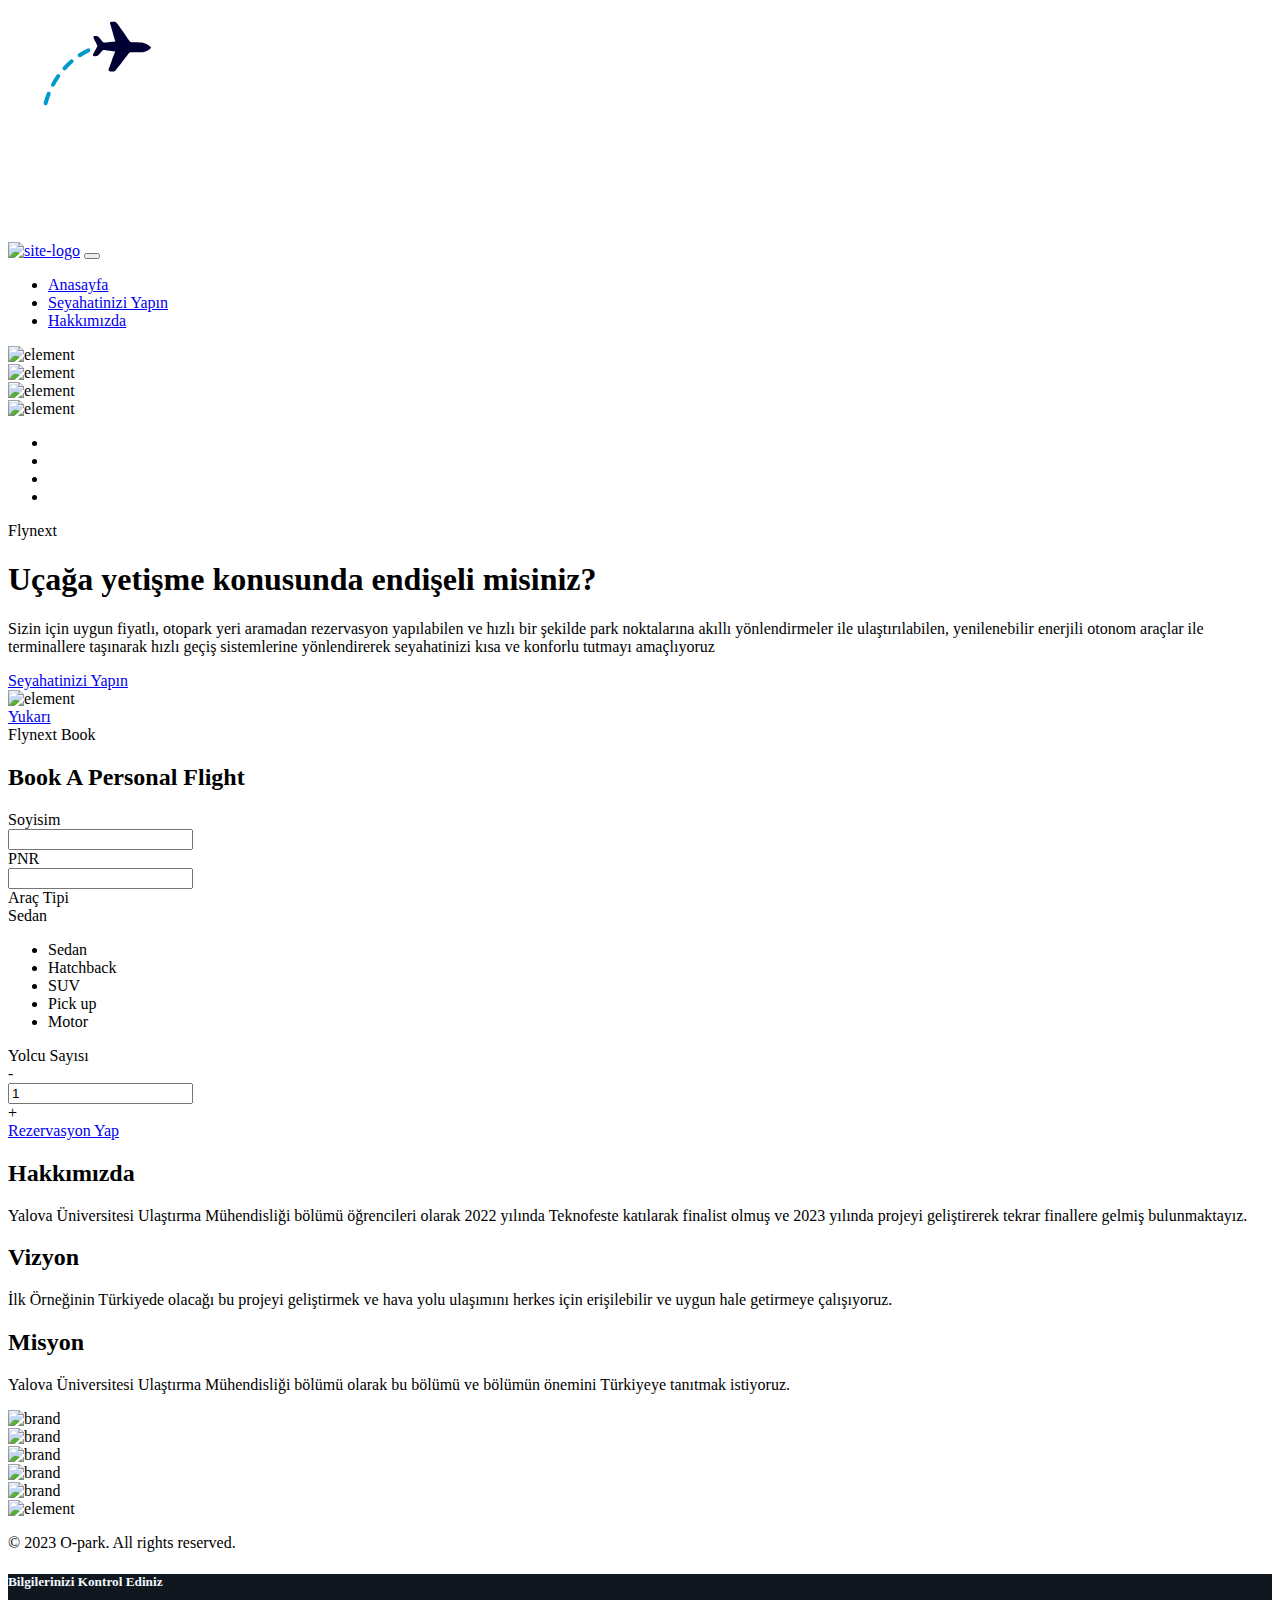
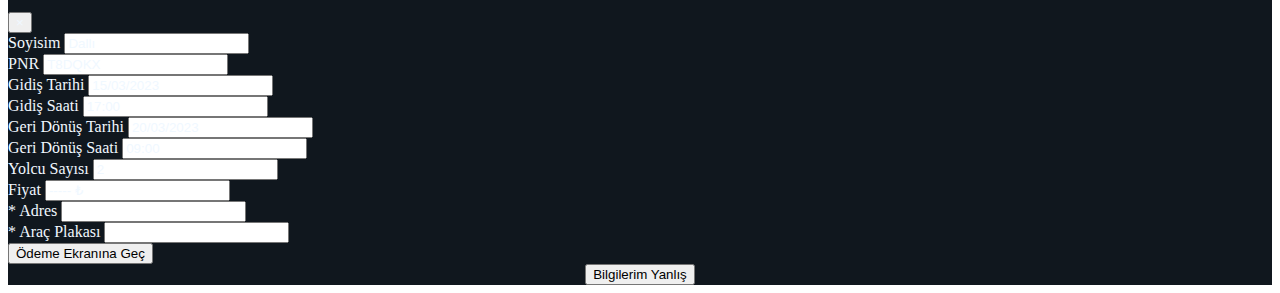
==== index.html @ 73bca329 "Add files via upload" ====
<!DOCTYPE html>
<html lang="tr">

<head>
    <meta charset="UTF-8">
    <meta name="viewport" content="width=device-width, initial-scale=1.0">
    <meta http-equiv="X-UA-Compatible" content="ie=edge">
    <title>O-park</title>
    <link rel="preconnect" href="https://fonts.googleapis.com/">
    <link rel="preconnect" href="https://fonts.gstatic.com/" crossorigin>
    <link
        href="https://fonts.googleapis.com/css2?family=Mulish:ital,wght@0,200;0,300;0,400;0,500;0,600;0,700;0,800;0,900;1,200;1,300;1,400;1,500;1,600;1,700;1,800;1,900&amp;family=Playfair+Display:ital,wght@0,400;0,500;0,600;0,700;0,800;0,900;1,400;1,500;1,600;1,700;1,800;1,900&amp;display=swap"
        rel="stylesheet">
    <!-- fontawesome css link -->
    <link rel="stylesheet" href="assets/css/fontawesome-all.min.css">
    <!-- bootstrap css link -->
    <link rel="stylesheet" href="assets/css/bootstrap.min.css">
    <!-- favicon -->
    <link rel="shortcut icon" href="assets/images/fav.png" type="image/x-icon">
    <!-- swipper css link -->
    <link rel="stylesheet" href="assets/css/swiper.min.css">
    <!-- lightcase css links -->
    <link rel="stylesheet" href="assets/css/lightcase.css">
    <!-- odometer css link -->
    <link rel="stylesheet" href="assets/css/odometer.css">
    <!-- line-awesome-icon css -->
    <link rel="stylesheet" href="assets/css/icomoon.css">
    <!-- line-awesome-icon css -->
    <link rel="stylesheet" href="assets/css/line-awesome.min.css">
    <!-- animate.css -->
    <link rel="stylesheet" href="assets/css/animate.css">
    <!-- aos.css -->
    <link rel="stylesheet" href="assets/css/aos.css">
    <!-- nice select css -->
    <link rel="stylesheet" href="assets/css/nice-select.css">
    <!-- main style css link -->
    <link rel="stylesheet" href="assets/css/style.css">
</head>

<body>


    <div class="page-wrapper">

        <!--~~~~~~~~~~~~~~~~~~~~~~~~~~~~~~~~~~~~~~~
        Start Preloader
    ~~~~~~~~~~~~~~~~~~~~~~~~~~~~~~~~~~~~~~~~-->
        <div class="preloader">
            <svg class="svg-loader" xmlns="http://www.w3.org/2000/svg" width="230" height="230">
                <path class="loader__path"
                    d="M86.429 40c63.616-20.04 101.511 25.08 107.265 61.93 6.487 41.54-18.593 76.99-50.6 87.643-59.46 19.791-101.262-23.577-107.142-62.616C29.398 83.441 59.945 48.343 86.43 40z"
                    fill="none" stroke="#0099cc" stroke-width="4" stroke-linecap="round" stroke-linejoin="round"
                    stroke-dasharray="10 10 10 10 10 10 10 432" stroke-dashoffset="77" />
                <path class="loader__plane"
                    d="M141.493 37.93c-1.087-.927-2.942-2.002-4.32-2.501-2.259-.824-3.252-.955-9.293-1.172-4.017-.146-5.197-.23-5.47-.37-.766-.407-1.526-1.448-7.114-9.773-4.8-7.145-5.344-7.914-6.327-8.976-1.214-1.306-1.396-1.378-3.79-1.473-1.036-.04-2-.043-2.153-.002-.353.1-.87.586-1 .952-.139.399-.076.71.431 2.22.241.72 1.029 3.386 1.742 5.918 1.644 5.844 2.378 8.343 2.863 9.705.206.601.33 1.1.275 1.125-.24.097-10.56 1.066-11.014 1.032a3.532 3.532 0 0 1-1.002-.276l-.487-.246-2.044-2.613c-2.234-2.87-2.228-2.864-3.35-3.309-.717-.287-2.82-.386-3.276-.163-.457.237-.727.644-.737 1.152-.018.39.167.805 1.916 4.373 1.06 2.166 1.964 4.083 1.998 4.27.04.179.004.521-.076.75-.093.228-1.109 2.064-2.269 4.088-1.921 3.34-2.11 3.711-2.123 4.107-.008.25.061.557.168.725.328.512.72.644 1.966.676 1.32.029 2.352-.236 3.05-.762.222-.171 1.275-1.313 2.412-2.611 1.918-2.185 2.048-2.32 2.45-2.505.241-.111.601-.232.82-.271.267-.058 2.213.201 5.912.8 3.036.48 5.525.894 5.518.914 0 .026-.121.306-.27.638-.54 1.198-1.515 3.842-3.35 9.021-1.029 2.913-2.107 5.897-2.4 6.62-.703 1.748-.725 1.833-.594 2.286.137.46.45.833.872 1.012.41.177 3.823.24 4.37.085.852-.25 1.44-.688 2.312-1.724 1.166-1.39 3.169-3.948 6.771-8.661 5.8-7.583 6.561-8.49 7.387-8.702.233-.065 2.828-.056 5.784.011 5.827.138 6.64.09 8.62-.5 2.24-.67 4.035-1.65 5.517-3.016 1.136-1.054 1.135-1.014.207-1.962-.357-.38-.767-.777-.902-.893z"
                    fill="#000033" />
            </svg>
        </div>
        <!--~~~~~~~~~~~~~~~~~~~~~~~~~~~~~~~~~~~~~~~
        End Preloader
    ~~~~~~~~~~~~~~~~~~~~~~~~~~~~~~~~~~~~~~~~-->


        <!--~~~~~~~~~~~~~~~~~~~~~~~~~~~~~~~~~~~~~~~
        Start Header
    ~~~~~~~~~~~~~~~~~~~~~~~~~~~~~~~~~~~~~~~~-->
        <header class="header-section header-section-one">
            <div class="header">
                <div class="header-bottom-area">
                    <div class="container-fluid">
                        <div class="header-menu-content">
                            <nav class="navbar navbar-expand-lg p-0">
                                <a class="site-logo site-title" href="index.html"><img src="assets/images/logo.png"
                                        alt="site-logo"></a>
                                <button class="navbar-toggler ml-auto" type="button" data-toggle="collapse"
                                    data-target="#navbarSupportedContent" aria-controls="navbarSupportedContent"
                                    aria-expanded="false" aria-label="Toggle navigation">
                                    <span class="fas fa-bars"></span>
                                </button>
                                <div class="collapse navbar-collapse" id="navbarSupportedContent">
                                    <ul class="navbar-nav main-menu ml-auto">
                                        <li><a href="index.html">Anasayfa</a></li>
                                        <li><a href="#book-form">Seyahatinizi Yapın</a></li>
                                        <li><a href="#hakkimizda">Hakkımızda</a></li>
                                    </ul>
                                </div>
                            </nav>
                        </div>
                    </div>
                </div>
            </div>
        </header>
        <!--~~~~~~~~~~~~~~~~~~~~~~~~~~~~~~~~~~~~~~~
        End Header
    ~~~~~~~~~~~~~~~~~~~~~~~~~~~~~~~~~~~~~~~~-->


        <!--~~~~~~~~~~~~~~~~~~~~~~~~~~~~~~~~~~~~~~~
        Start Banner
    ~~~~~~~~~~~~~~~~~~~~~~~~~~~~~~~~~~~~~~~~-->
        <section class="banner-section">
            <div class="banner-element" data-aos="fade-left" data-aos-duration="1200">
                <img src="assets/images/element/element-1.png" alt="element">
            </div>
            <div class="banner-element-two">
                <img src="assets/images/element/element-3.png" alt="element">
            </div>
            <div class="banner-element-three">
                <img src="assets/images/element/element-4.png" alt="element">
            </div>
            <div class="banner-element-four">
                <img src="assets/images/element/element-5.png" alt="element">
            </div>
            <div class="banner-social-area">
                <ul class="banner-social">
                    <li><a href="#0"><i class="fab fa-facebook-f"></i></a></li>
                    <li><a href="#0" class="active"><i class="fab fa-twitter"></i></a></li>
                    <li><a href="#0"><i class="fab fa-youtube"></i></a></li>
                    <li><a href="#0"><i class="fab fa-instagram"></i></a></li>
                </ul>
            </div>
            <div class="container-fluid">
                <div class="row justify-content-center align-items-center mb-30-none">
                    <div class="col-xxl-5 col-xl-6 col-lg-12 mb-30">
                        <div class="banner-content" data-aos="fade-right" data-aos-duration="1800">
                            <span class="sub-title"><span>Fly</span>next</span>
                            <h1 class="title">Uçağa yetişme konusunda endişeli misiniz?</h1>
                            <p>Sizin için uygun fiyatlı, otopark yeri aramadan rezervasyon yapılabilen ve hızlı bir
                                şekilde park noktalarına akıllı yönlendirmeler ile ulaştırılabilen, yenilenebilir
                                enerjili otonom araçlar ile terminallere taşınarak hızlı geçiş sistemlerine
                                yönlendirerek seyahatinizi kısa ve konforlu tutmayı amaçlıyoruz</p>
                            <div class="banner-btn">
                                <a href="#book-form" class="btn--base"><i class="fas fa-chevron-right mr-2"></i>
                                    Seyahatinizi Yapın</a>
                            </div>
                        </div>
                    </div>
                    <div class="col-xxl-7 col-xl-6 col-lg-6 mb-30">
                        <div class="banner-thumb">
                            <img src="assets/images/element/element-2.png" alt="element">
                        </div>
                    </div>
                </div>
            </div>
        </section>
        <!--~~~~~~~~~~~~~~~~~~~~~~~~~~~~~~~~~~~~~~~
        End Banner
    ~~~~~~~~~~~~~~~~~~~~~~~~~~~~~~~~~~~~~~~~-->


        <!--~~~~~~~~~~~~~~~~~~~~~~~~~~~~~~~~~~~~~~~
        Start Scroll-To-Top
    ~~~~~~~~~~~~~~~~~~~~~~~~~~~~~~~~~~~~~~~~-->
        <a href="#" class="scrollToTop">
            <i class="las la-dot-circle"></i>
            <span>Yukarı</span>
        </a>
        <!--~~~~~~~~~~~~~~~~~~~~~~~~~~~~~~~~~~~~~~~
        End Scroll-To-Top
    ~~~~~~~~~~~~~~~~~~~~~~~~~~~~~~~~~~~~~~~~-->


        <!--~~~~~~~~~~~~~~~~~~~~~~~~~~~~~~~~~~~~~~~
        Start Book-form
    ~~~~~~~~~~~~~~~~~~~~~~~~~~~~~~~~~~~~~~~~-->
        <section class="book-form-section ptb-120" id="book-form">
            <div class="container">
                <div class="book-form-area bg-overlay-black bg_img" data-background="assets/images/bg/bg-3.png">
                    <div class="row justify-content-center">
                        <div class="col-xl-12 text-center">
                            <div class="section-header white">
                                <span class="sub-title text-white"><span>Flynext</span> Book</span>
                                <h2 class="section-title">Book A Personal Flight</h2>
                            </div>
                            <form class="book-form">
                                <div class="row justify-content-center mb-20-none">
                                    <div class="row justify-content-center mb-20-none">
                                        <div class="col-xl-3 col-lg-3 col-md-6 col-sm-6 form-group">
                                            <div class="book-select">
                                                <label>Soyisim</label>
                                                <div class="book-form-icon">
                                                    <i class="fa fa-user"></i>
                                                </div>
                                                <input class="form--control" type="text" style="color: aliceblue;">
                                            </div>
                                        </div>
                                        <div class="col-xl-3 col-lg-3 col-md-6 col-sm-6 form-group">
                                            <div class="book-select">
                                                <label>PNR</label>
                                                <div class="book-form-icon">
                                                    <i class="icon-from-airplane"></i>
                                                </div>
                                                <input class="form--control" type="text" style="color: aliceblue;">
                                            </div>
                                        </div>
                                        <div class="col-xl-3 col-lg-3 col-md-6 col-sm-6 form-group">
                                            <div class="book-select">
                                                <label>Araç Tipi</label>
                                                <div class="book-form-icon">
                                                    <i class="fa fa-car"></i>
                                                </div>
                                                <select class="book-select form--control" style="display: none;">
                                                    <option value="Sedan" selected="">Sedan</option>
                                                    <option value="Hatchback">Hatchback</option>
                                                    <option value="SUV">SUV</option>
                                                    <option value="Pick up">Pick up</option>
                                                    <option value="Motor">Motor</option>
                                                </select>
                                                <div class="nice-select book-select form--control" tabindex="0"><span
                                                        class="current">Sedan</span>
                                                    <ul class="list">
                                                        <li data-value="Sedan" class="option selected">Sedan</li>
                                                        <li data-value="Hatchback" class="option">Hatchback</li>
                                                        <li data-value="SUV" class="option">SUV</li>
                                                        <li data-value="Pick up" class="option">Pick up</li>
                                                        <li data-value="Motor" class="option">Motor</li>
                                                    </ul>
                                                </div>
                                            </div>
                                        </div>
                                        <div class="col-xl-3 col-lg-4 col-md-6 col-sm-6 form-group">
                                            <label>Yolcu Sayısı</label>
                                            <div class="book-quantity">
                                                <div class="book-plus-minus">
                                                    <div class="dec qtybutton">-</div>
                                                    <input class="book-plus-minus-box qty" type="text" name="qty"
                                                        value="1" readonly="">
                                                    <div class="inc qtybutton">+</div>
                                                </div>
                                            </div>
                                        </div>
                                    </div>
                                    <div class="col-xl-12 form-group">
                                        <a href="javascript:void(0)" class="btn--base ml-auto mr-auto mt-30"
                                            data-toggle="modal" data-target="#exampleModal" data-whatever="@mdo"><i
                                                class="icon-btn-icon"></i> Rezervasyon Yap</a>
                                    </div>
                                </div>
                            </form>
                        </div>
                    </div>
                </div>
            </div>
        </section>
        <!--~~~~~~~~~~~~~~~~~~~~~~~~~~~~~~~~~~~~~~~
        End Book-form
    ~~~~~~~~~~~~~~~~~~~~~~~~~~~~~~~~~~~~~~~~-->


        <!--~~~~~~~~~~~~~~~~~~~~~~~~~~~~~~~~~~~~~~~
        Start Feature
    ~~~~~~~~~~~~~~~~~~~~~~~~~~~~~~~~~~~~~~~~-->
        <section class="feature-section page-wrapper-two ptb-120" id="hakkimizda">
            <div class="container">
                <div class="row justify-content-center">
                    <div class="col-xl-12 text-center">
                        <div class="section-header">
                            <h2 class="section-title">Hakkımızda</h2>
                        </div>
                    </div>
                </div>
                <div class="feature-area">
                    <div class="row justify-content-center m-0">
                        <div class="col-12 p-0">
                            <p>Yalova Üniversitesi Ulaştırma Mühendisliği bölümü öğrencileri olarak 2022 yılında
                                Teknofeste katılarak finalist olmuş ve 2023 yılında projeyi geliştirerek tekrar
                                finallere gelmiş bulunmaktayız. </p>
                        </div>
                    </div>
                </div>
            </div>
            <div class="container mt-4">
                <div class="row justify-content-center">
                    <div class="col-xl-12 text-center">
                        <div class="section-header">
                            <h2 class="section-title">Vizyon</h2>
                        </div>
                    </div>
                </div>
                <div class="feature-area">
                    <div class="row justify-content-center m-0">
                        <div class="col-12 p-0">
                            <p>İlk Örneğinin Türkiyede olacağı bu projeyi geliştirmek ve hava yolu ulaşımını herkes için
                                erişilebilir ve uygun hale getirmeye çalışıyoruz. </p>
                        </div>
                    </div>
                </div>
            </div>
            <div class="container mt-4">
                <div class="row justify-content-center">
                    <div class="col-xl-12 text-center">
                        <div class="section-header">
                            <h2 class="section-title">Misyon</h2>
                        </div>
                    </div>
                </div>
                <div class="feature-area">
                    <div class="row justify-content-center m-0">
                        <div class="col-12 p-0">
                            <p>Yalova Üniversitesi Ulaştırma Mühendisliği bölümü olarak bu bölümü ve bölümün önemini
                                Türkiyeye tanıtmak istiyoruz. </p>
                        </div>
                    </div>
                </div>
            </div>
        </section>
        <!--~~~~~~~~~~~~~~~~~~~~~~~~~~~~~~~~~~~~~~~
        End Feature
    ~~~~~~~~~~~~~~~~~~~~~~~~~~~~~~~~~~~~~~~~-->


        <!--~~~~~~~~~~~~~~~~~~~~~~~~~~~~~~~~~~~~~~~
        Start Brand
    ~~~~~~~~~~~~~~~~~~~~~~~~~~~~~~~~~~~~~~~~-->
        <div class="brand-section ptb-120">
            <div class="container">
                <div class="row justify-content-center mt-10-none mb-10-none">
                    <div class="col-xl-12 text-center">
                        <div class="brand-slider">
                            <div class="swiper-wrapper">
                                <div class="swiper-slide">
                                    <div class="brand-item">
                                        <img src="assets/images/brand/brand-1.png" alt="brand">
                                    </div>
                                </div>
                                <div class="swiper-slide">
                                    <div class="brand-item">
                                        <img src="assets/images/brand/brand-2.png" alt="brand">
                                    </div>
                                </div>
                                <div class="swiper-slide">
                                    <div class="brand-item">
                                        <img src="assets/images/brand/brand-3.png" alt="brand">
                                    </div>
                                </div>
                                <div class="swiper-slide">
                                    <div class="brand-item">
                                        <img src="assets/images/brand/brand-4.png" alt="brand">
                                    </div>
                                </div>
                                <div class="swiper-slide">
                                    <div class="brand-item">
                                        <img src="assets/images/brand/brand-5.png" alt="brand">
                                    </div>
                                </div>
                            </div>
                        </div>
                    </div>
                </div>
            </div>
        </div>
        <!--~~~~~~~~~~~~~~~~~~~~~~~~~~~~~~~~~~~~~~~
        End Brand
    ~~~~~~~~~~~~~~~~~~~~~~~~~~~~~~~~~~~~~~~~-->

        <!--~~~~~~~~~~~~~~~~~~~~~~~~~~~~~~~~~~~~~~~
        Start Footer
    ~~~~~~~~~~~~~~~~~~~~~~~~~~~~~~~~~~~~~~~~-->
        <footer class="footer-section section--bg pt-120">
            <div class="footer-element" data-aos="fade-left" data-aos-duration="1200">
                <img src="assets/images/element/element-1.png" alt="element">
            </div>
            <div class="container">
                <div class="text-center pb-3 text-white">
                    <p>© 2023 O-park. All rights reserved.</p>
                </div>
            </div>
        </footer>
        <!--~~~~~~~~~~~~~~~~~~~~~~~~~~~~~~~~~~~~~~~
        End Footer
    ~~~~~~~~~~~~~~~~~~~~~~~~~~~~~~~~~~~~~~~~-->
    </div>

    <div class="modal fade" id="exampleModal" tabindex="-1" role="dialog" aria-labelledby="exampleModalLabel"
        aria-hidden="true">
        <div class="modal-dialog" role="document">
            <div class="modal-content" style="background-color: #10171e;color: aliceblue;">
                <div class="modal-header">
                    <h5 class="modal-title" id="exampleModalLabel" style="color: aliceblue;">Bilgilerinizi Kontrol
                        Ediniz</h5>
                    <button type="button" class="close" data-dismiss="modal" aria-label="Close">
                        <span aria-hidden="true" style="color: aliceblue;">&times;</span>
                    </button>
                </div>
                <div class="modal-body">
                    <form action="odeme.html" method="get">

                        <div class="row mb-3">
                            <div class="col-6">
                                <div class="book-select">
                                    <label>Soyisim</label>
                                    <input class="form--control" type="text" style="color: aliceblue;" value="Dallı"
                                        readonly>
                                </div>
                            </div>
                            <div class="col-6 mb-3">
                                <div class="book-select">
                                    <label>PNR</label>
                                    <input class="form--control" type="text" style="color: aliceblue;" value="T8DQKX"
                                        readonly>
                                </div>
                            </div>
                        </div>

                        <div class="row mb-4">
                            <div class="col-6">
                                <div class="book-select">
                                    <label>Gidiş Tarihi</label>
                                    <input class="form--control" type="text" style="color: aliceblue;"
                                        value="15/03/2023" readonly>
                                </div>
                            </div>
                            <div class="col-6">
                                <div class="book-select">
                                    <label>Gidiş Saati</label>
                                    <input class="form--control" type="text" style="color: aliceblue;" value="17:00"
                                        readonly>
                                </div>
                            </div>
                        </div>

                        <div class="row mb-4">
                            <div class="col-6">
                                <div class="book-select">
                                    <label>Geri Dönüş Tarihi</label>
                                    <input class="form--control" type="text" style="color: aliceblue;"
                                        value="20/03/2023" readonly>
                                </div>
                            </div>
                            <div class="col-6">
                                <div class="book-select">
                                    <label>Geri Dönüş Saati</label>
                                    <input class="form--control" type="text" style="color: aliceblue;" value="09:00"
                                        readonly>
                                </div>
                            </div>
                        </div>

                        <div class="row mb-4">
                            <div class="col-6">
                                <div class="book-select">
                                    <label>Yolcu Sayısı</label>
                                    <input class="form--control" type="text" style="color: aliceblue;" value="2"
                                        readonly>
                                </div>
                            </div>
                            <div class="col-6">
                                <div class="book-select">
                                    <label>Fiyat</label>
                                    <input class="form--control" type="text" style="color: aliceblue;" value="----- ₺"
                                        readonly>
                                </div>
                            </div>
                        </div>

                        <div class="row mb-4">
                            <div class="col-6">
                                <div class="book-select">
                                    <label><span class="text-danger">* </span>Adres</label>
                                    <input class="form--control" type="text" style="color: aliceblue;" required>
                                </div>
                            </div>
                            <div class="col-6">
                                <div class="book-select">
                                    <label><span class="text-danger">* </span>Araç Plakası</label>
                                    <input class="form--control" type="text" style="color: aliceblue;" required>
                                </div>
                            </div>
                        </div>
                        <button type="submit" class="btn--base w-100 mt-10">
                            Ödeme Ekranına Geç</button>
                        <center>
                            <button type="submit" class="btn--base w-30 mt-10">
                                Bilgilerim Yanlış</button>
                        </center>
                    </form>
                </div>
            </div>
        </div>
    </div>




    <!-- jquery -->
    <script src="assets/js/jquery.js"></script>
    <!-- bootstrap js -->
    <script src="assets/js/bootstrap.min.js"></script>
    <!-- swipper js -->
    <script src="assets/js/swiper.min.js"></script>
    <!-- lightcase js-->
    <script src="assets/js/lightcase.js"></script>
    <!-- odometer js -->
    <script src="assets/js/odometer.min.js"></script>
    <!-- viewport js -->
    <script src="assets/js/viewport.jquery.js"></script>
    <!-- progress js -->
    <script src="assets/js/circle-progress.min.js"></script>
    <!-- aos js file -->
    <script src="assets/js/aos.js"></script>
    <!-- nice select js -->
    <script src="assets/js/jquery.nice-select.js"></script>
    <!-- main -->
    <script src="assets/js/main.js"></script>


</body>


<!-- Mirrored from themeim.com/demo/flynext/ by HTTrack Website Copier/3.x [XR&CO'2014], Sun, 16 Apr 2023 21:30:07 GMT -->

</html>
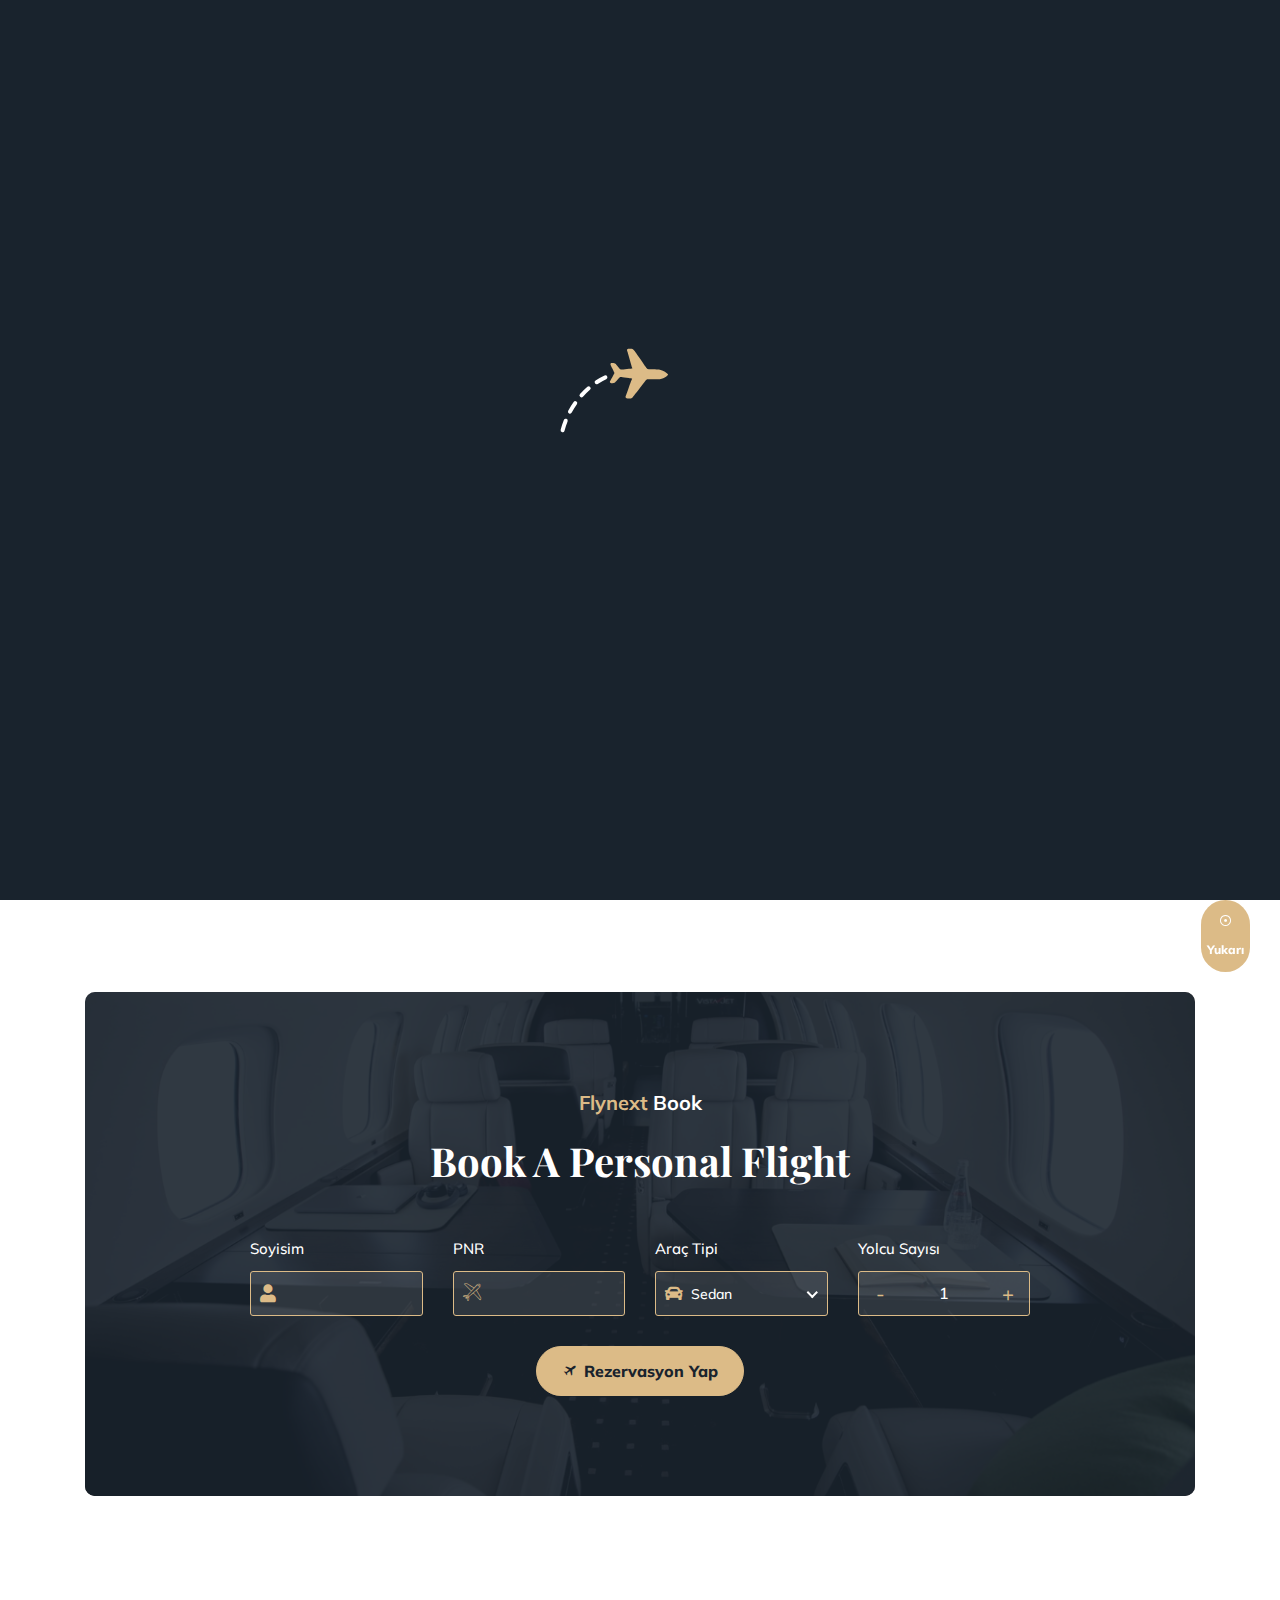
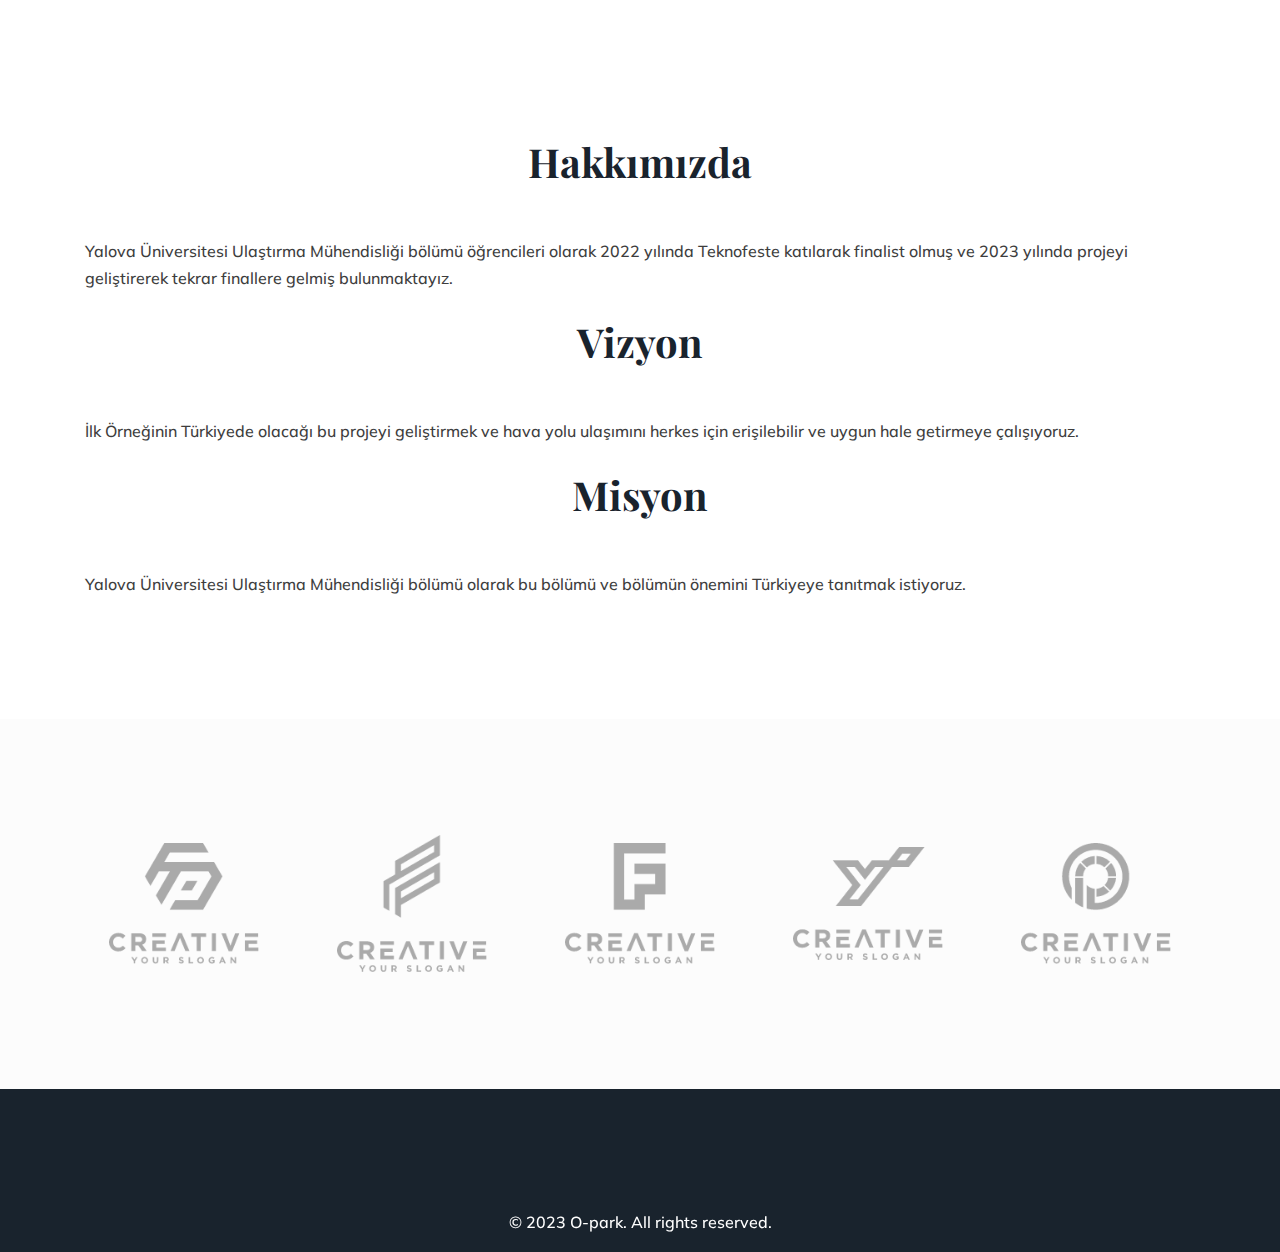
==== commit 8a1a694e: "DÜZELTME" ====
--- a/index.html
+++ b/index.html
@@ -70,8 +70,7 @@
                     <div class="container-fluid">
                         <div class="header-menu-content">
                             <nav class="navbar navbar-expand-lg p-0">
-                                <a class="site-logo site-title" href="index.html"><img src="assets/images/logo.png"
-                                        alt="site-logo"></a>
+                                <a class="site-logo site-title text-white" href="index.html" style="font-size: 2rem;">O-park</a>
                                 <button class="navbar-toggler ml-auto" type="button" data-toggle="collapse"
                                     data-target="#navbarSupportedContent" aria-controls="navbarSupportedContent"
                                     aria-expanded="false" aria-label="Toggle navigation">
--- a/assets/css/lightcase.css
+++ b/assets/css/lightcase.css
@@ -0,0 +1,537 @@
+@font-face {
+    font-family: 'lightcase';
+    src: url("../fonts/lightcase.eot?55356177");
+    src: url("../fonts/lightcase.eot?55356177#iefix") format("embedded-opentype"), url("../fonts/lightcase.woff?55356177") format("woff"), url("../fonts/lightcase.ttf?55356177") format("truetype"), url("../fonts/lightcase.svg?55356177#lightcase") format("svg");
+    font-weight: normal;
+    font-style: normal;
+  }
+  /* line 12, ../scss/components/fonts/_font-lightcase.scss */
+  [class*='lightcase-icon-']:before {
+    font-family: 'lightcase', sans-serif;
+    font-style: normal;
+    font-weight: normal;
+    speak: none;
+    display: inline-block;
+    text-decoration: inherit;
+    width: 1em;
+    text-align: center;
+    /* For safety - reset parent styles, that can break glyph codes*/
+    font-variant: normal;
+    text-transform: none;
+    /* fix buttons height, for twitter bootstrap */
+    line-height: 1em;
+    /* Uncomment for 3D effect */
+    /* text-shadow: 1px 1px 1px rgba(127, 127, 127, 0.3); */
+  }
+  
+  /* Codes */
+  /* line 35, ../scss/components/fonts/_font-lightcase.scss */
+  .lightcase-icon-play:before {
+    content: '\e800';
+  }
+  
+  /* line 36, ../scss/components/fonts/_font-lightcase.scss */
+  .lightcase-icon-pause:before {
+    content: '\e801';
+  }
+  
+  /* line 37, ../scss/components/fonts/_font-lightcase.scss */
+  .lightcase-icon-close:before {
+    content: '\e802';
+  }
+  
+  /* line 38, ../scss/components/fonts/_font-lightcase.scss */
+  .lightcase-icon-prev:before {
+    content: '\e803';
+  }
+  
+  /* line 39, ../scss/components/fonts/_font-lightcase.scss */
+  .lightcase-icon-next:before {
+    content: '\e804';
+  }
+  
+  /* line 40, ../scss/components/fonts/_font-lightcase.scss */
+  .lightcase-icon-spin:before {
+    content: '\e805';
+  }
+  
+  /**
+   * Mixin providing icon defaults to be used on top of font-lightcase.
+   *
+   * Example usage:
+   * @include icon(#e9e9e9)
+   */
+  /**
+   * Mixin providing icon defaults including a hover status to be used
+   * on top of font-lightcase.
+   *
+   * Example usage:
+   * @include icon-hover(#e9e9e9, #fff)
+   */
+  /**
+   * Provides natural content overflow behavior and scrolling support
+   * even so for touch devices.
+   *
+   * Example usage:
+   * @include overflow()
+   */
+  /**
+   * Neutralizes/resets dimensions including width, height, position as well as margins,
+   * paddings and styles. Used to enforce a neutral and unstyled look and behavoir!
+   *
+   * Example usage:
+   * @include clear(true)
+   *
+   * @param boolean $important
+   */
+  @-webkit-keyframes lightcase-spin {
+    0% {
+      -webkit-transform: rotate(0deg);
+      -moz-transform: rotate(0deg);
+      -o-transform: rotate(0deg);
+      transform: rotate(0deg);
+    }
+    100% {
+      -webkit-transform: rotate(359deg);
+      -moz-transform: rotate(359deg);
+      -o-transform: rotate(359deg);
+      transform: rotate(359deg);
+    }
+  }
+  @-moz-keyframes lightcase-spin {
+    0% {
+      -webkit-transform: rotate(0deg);
+      -moz-transform: rotate(0deg);
+      -o-transform: rotate(0deg);
+      transform: rotate(0deg);
+    }
+    100% {
+      -webkit-transform: rotate(359deg);
+      -moz-transform: rotate(359deg);
+      -o-transform: rotate(359deg);
+      transform: rotate(359deg);
+    }
+  }
+  @-o-keyframes lightcase-spin {
+    0% {
+      -webkit-transform: rotate(0deg);
+      -moz-transform: rotate(0deg);
+      -o-transform: rotate(0deg);
+      transform: rotate(0deg);
+    }
+    100% {
+      -webkit-transform: rotate(359deg);
+      -moz-transform: rotate(359deg);
+      -o-transform: rotate(359deg);
+      transform: rotate(359deg);
+    }
+  }
+  @-ms-keyframes lightcase-spin {
+    0% {
+      -webkit-transform: rotate(0deg);
+      -moz-transform: rotate(0deg);
+      -o-transform: rotate(0deg);
+      transform: rotate(0deg);
+    }
+    100% {
+      -webkit-transform: rotate(359deg);
+      -moz-transform: rotate(359deg);
+      -o-transform: rotate(359deg);
+      transform: rotate(359deg);
+    }
+  }
+  @keyframes lightcase-spin {
+    0% {
+      -webkit-transform: rotate(0deg);
+      -moz-transform: rotate(0deg);
+      -o-transform: rotate(0deg);
+      transform: rotate(0deg);
+    }
+    100% {
+      -webkit-transform: rotate(359deg);
+      -moz-transform: rotate(359deg);
+      -o-transform: rotate(359deg);
+      transform: rotate(359deg);
+    }
+  }
+  /* line 1, ../scss/components/modules/_case.scss */
+  #lightcase-case {
+    display: none;
+    position: fixed;
+    z-index: 2002;
+    top: 50%;
+    left: 50%;
+    font-family: arial, sans-serif;
+    font-size: 13px;
+    line-height: 1.5;
+    text-align: left;
+    text-shadow: 0 0 10px rgba(0, 0, 0, 0.5);
+  }
+  @media screen and (max-width: 640px) {
+    /* line 16, ../scss/components/modules/_case.scss */
+    html[data-lc-type=inline] #lightcase-case, html[data-lc-type=ajax] #lightcase-case {
+      position: fixed !important;
+      top: 0 !important;
+      left: 0 !important;
+      right: 0 !important;
+      bottom: 0 !important;
+      margin: 0 !important;
+      padding: 55px 0 70px 0;
+      width: 100% !important;
+      height: 100% !important;
+      overflow: auto !important;
+    }
+  }
+  
+  @media screen and (min-width: 641px) {
+    /* line 4, ../scss/components/modules/_content.scss */
+    html:not([data-lc-type=error]) #lightcase-content {
+      position: relative;
+      z-index: 1;
+      text-shadow: none;
+      background-color: #fff;
+      -webkit-box-shadow: 0 0 30px rgba(0, 0, 0, 0.5);
+      -moz-box-shadow: 0 0 30px rgba(0, 0, 0, 0.5);
+      -o-box-shadow: 0 0 30px rgba(0, 0, 0, 0.5);
+      box-shadow: 0 0 30px rgba(0, 0, 0, 0.5);
+      -webkit-backface-visibility: hidden;
+    }
+  }
+  @media screen and (min-width: 641px) {
+    /* line 23, ../scss/components/modules/_content.scss */
+    html[data-lc-type=image] #lightcase-content, html[data-lc-type=video] #lightcase-content {
+      background-color: #333;
+    }
+  }
+  /* line 31, ../scss/components/modules/_content.scss */
+  html[data-lc-type=inline] #lightcase-content, html[data-lc-type=ajax] #lightcase-content, html[data-lc-type=error] #lightcase-content {
+    -webkit-box-shadow: none;
+    -moz-box-shadow: none;
+    -o-box-shadow: none;
+    box-shadow: none;
+  }
+  @media screen and (max-width: 640px) {
+    /* line 31, ../scss/components/modules/_content.scss */
+    html[data-lc-type=inline] #lightcase-content, html[data-lc-type=ajax] #lightcase-content, html[data-lc-type=error] #lightcase-content {
+      position: relative !important;
+      top: auto !important;
+      left: auto !important;
+      width: auto !important;
+      height: auto !important;
+      margin: 0 !important;
+      padding: 0 !important;
+      border: none !important;
+      background: none !important;
+    }
+  }
+  /* line 43, ../scss/components/modules/_content.scss */
+  html[data-lc-type=inline] #lightcase-content .lightcase-contentInner, html[data-lc-type=ajax] #lightcase-content .lightcase-contentInner, html[data-lc-type=error] #lightcase-content .lightcase-contentInner {
+    -webkit-box-sizing: border-box;
+    -moz-box-sizing: border-box;
+    -o-box-sizing: border-box;
+    box-sizing: border-box;
+  }
+  @media screen and (max-width: 640px) {
+    /* line 43, ../scss/components/modules/_content.scss */
+    html[data-lc-type=inline] #lightcase-content .lightcase-contentInner, html[data-lc-type=ajax] #lightcase-content .lightcase-contentInner, html[data-lc-type=error] #lightcase-content .lightcase-contentInner {
+      padding: 15px;
+    }
+    /* line 52, ../scss/components/modules/_content.scss */
+    html[data-lc-type=inline] #lightcase-content .lightcase-contentInner, html[data-lc-type=inline] #lightcase-content .lightcase-contentInner > *, html[data-lc-type=ajax] #lightcase-content .lightcase-contentInner, html[data-lc-type=ajax] #lightcase-content .lightcase-contentInner > *, html[data-lc-type=error] #lightcase-content .lightcase-contentInner, html[data-lc-type=error] #lightcase-content .lightcase-contentInner > * {
+      width: 100% !important;
+      max-width: none !important;
+    }
+    /* line 59, ../scss/components/modules/_content.scss */
+    html[data-lc-type=inline] #lightcase-content .lightcase-contentInner > *:not(iframe), html[data-lc-type=ajax] #lightcase-content .lightcase-contentInner > *:not(iframe), html[data-lc-type=error] #lightcase-content .lightcase-contentInner > *:not(iframe) {
+      height: auto !important;
+      max-height: none !important;
+    }
+  }
+  @media screen and (max-width: 640px) {
+    /* line 70, ../scss/components/modules/_content.scss */
+    html.lightcase-isMobileDevice[data-lc-type=iframe] #lightcase-content .lightcase-contentInner iframe {
+      overflow: auto;
+      -webkit-overflow-scrolling: touch;
+    }
+  }
+  @media screen and (max-width: 640px) and (min-width: 641px) {
+    /* line 74, ../scss/components/modules/_content.scss */
+    html[data-lc-type=image] #lightcase-content .lightcase-contentInner, html[data-lc-type=video] #lightcase-content .lightcase-contentInner {
+      line-height: 0.75;
+    }
+  }
+  
+  /* line 82, ../scss/components/modules/_content.scss */
+  html[data-lc-type=image] #lightcase-content .lightcase-contentInner {
+    position: relative;
+    overflow: hidden !important;
+  }
+  @media screen and (max-width: 640px) {
+    /* line 91, ../scss/components/modules/_content.scss */
+    html[data-lc-type=inline] #lightcase-content .lightcase-contentInner .lightcase-inlineWrap, html[data-lc-type=ajax] #lightcase-content .lightcase-contentInner .lightcase-inlineWrap, html[data-lc-type=error] #lightcase-content .lightcase-contentInner .lightcase-inlineWrap {
+      position: relative !important;
+      top: auto !important;
+      left: auto !important;
+      width: auto !important;
+      height: auto !important;
+      margin: 0 !important;
+      padding: 0 !important;
+      border: none !important;
+      background: none !important;
+    }
+  }
+  @media screen and (min-width: 641px) {
+    /* line 100, ../scss/components/modules/_content.scss */
+    html:not([data-lc-type=error]) #lightcase-content .lightcase-contentInner .lightcase-inlineWrap {
+      padding: 30px;
+      overflow: auto;
+      -webkit-box-sizing: border-box;
+      -moz-box-sizing: border-box;
+      -o-box-sizing: border-box;
+      box-sizing: border-box;
+    }
+  }
+  @media screen and (max-width: 640px) {
+    /* line 117, ../scss/components/modules/_content.scss */
+    #lightcase-content h1, #lightcase-content h2, #lightcase-content h3, #lightcase-content h4, #lightcase-content h5, #lightcase-content h6, #lightcase-content p {
+      color: #aaa;
+    }
+  }
+  @media screen and (min-width: 641px) {
+    /* line 117, ../scss/components/modules/_content.scss */
+    #lightcase-content h1, #lightcase-content h2, #lightcase-content h3, #lightcase-content h4, #lightcase-content h5, #lightcase-content h6, #lightcase-content p {
+      color: #333;
+    }
+  }
+  
+  /* line 3, ../scss/components/modules/_error.scss */
+  #lightcase-case p.lightcase-error {
+    margin: 0;
+    font-size: 17px;
+    text-align: center;
+    white-space: nowrap;
+    overflow: hidden;
+    text-overflow: ellipsis;
+    color: #aaa;
+  }
+  @media screen and (max-width: 640px) {
+    /* line 3, ../scss/components/modules/_error.scss */
+    #lightcase-case p.lightcase-error {
+      padding: 30px 0;
+    }
+  }
+  @media screen and (min-width: 641px) {
+    /* line 3, ../scss/components/modules/_error.scss */
+    #lightcase-case p.lightcase-error {
+      padding: 0;
+    }
+  }
+  
+  /* line 4, ../scss/components/modules/_global.scss */
+  .lightcase-open body {
+    overflow: hidden;
+  }
+  /* line 8, ../scss/components/modules/_global.scss */
+  .lightcase-isMobileDevice .lightcase-open body {
+    max-width: 100%;
+    max-height: 100%;
+  }
+  
+  /* line 1, ../scss/components/modules/_info.scss */
+  #lightcase-info {
+    position: absolute;
+    padding-top: 15px;
+  }
+  /* line 9, ../scss/components/modules/_info.scss */
+  #lightcase-info #lightcase-title,
+  #lightcase-info #lightcase-caption {
+    margin: 0;
+    padding: 0;
+    line-height: 1.5;
+    font-weight: normal;
+    text-overflow: ellipsis;
+  }
+  /* line 19, ../scss/components/modules/_info.scss */
+  #lightcase-info #lightcase-title {
+    font-size: 17px;
+    color: #aaa;
+  }
+  @media screen and (max-width: 640px) {
+    /* line 19, ../scss/components/modules/_info.scss */
+    #lightcase-info #lightcase-title {
+      position: fixed;
+      top: 10px;
+      left: 0;
+      max-width: 87.5%;
+      padding: 5px 15px;
+      background: #333;
+    }
+  }
+  /* line 33, ../scss/components/modules/_info.scss */
+  #lightcase-info #lightcase-caption {
+    clear: both;
+    font-size: 13px;
+    color: #aaa;
+  }
+  /* line 39, ../scss/components/modules/_info.scss */
+  #lightcase-info #lightcase-sequenceInfo {
+    font-size: 11px;
+    color: #aaa;
+  }
+  @media screen and (max-width: 640px) {
+    /* line 45, ../scss/components/modules/_info.scss */
+    .lightcase-fullScreenMode #lightcase-info {
+      padding-left: 15px;
+      padding-right: 15px;
+    }
+    /* line 51, ../scss/components/modules/_info.scss */
+    html:not([data-lc-type=image]):not([data-lc-type=video]):not([data-lc-type=flash]):not([data-lc-type=error]) #lightcase-info {
+      position: static;
+    }
+  }
+  
+  /* line 1, ../scss/components/modules/_loading.scss */
+  #lightcase-loading {
+    position: fixed;
+    z-index: 9999;
+    width: 1.123em;
+    height: auto;
+    font-size: 38px;
+    line-height: 1;
+    text-align: center;
+    text-shadow: none;
+    position: fixed;
+    z-index: 2001;
+    top: 50%;
+    left: 50%;
+    margin-top: -0.5em;
+    margin-left: -0.5em;
+    opacity: 1;
+    font-size: 32px;
+    text-shadow: 0 0 15px #fff;
+    -moz-transform-origin: 50% 53%;
+    -webkit-animation: lightcase-spin 0.5s infinite linear;
+    -moz-animation: lightcase-spin 0.5s infinite linear;
+    -o-animation: lightcase-spin 0.5s infinite linear;
+    animation: lightcase-spin 0.5s infinite linear;
+  }
+  /* line 20, ../scss/components/mixins/_presets.scss */
+  #lightcase-loading, #lightcase-loading:focus {
+    text-decoration: none;
+    color: #fff;
+    -webkit-tap-highlight-color: transparent;
+    -webkit-transition: color, opacity, ease-in-out 0.25s;
+    -moz-transition: color, opacity, ease-in-out 0.25s;
+    -o-transition: color, opacity, ease-in-out 0.25s;
+    transition: color, opacity, ease-in-out 0.25s;
+  }
+  /* line 32, ../scss/components/mixins/_presets.scss */
+  #lightcase-loading > span {
+    display: inline-block;
+    text-indent: -9999px;
+  }
+  
+  /* line 2, ../scss/components/modules/_navigation.scss */
+  a[class*='lightcase-icon-'] {
+    position: fixed;
+    z-index: 9999;
+    width: 1.123em;
+    height: auto;
+    font-size: 38px;
+    line-height: 1;
+    text-align: center;
+    text-shadow: none;
+    outline: none;
+    cursor: pointer;
+  }
+  /* line 20, ../scss/components/mixins/_presets.scss */
+  a[class*='lightcase-icon-'], a[class*='lightcase-icon-']:focus {
+    text-decoration: none;
+    color: rgba(255, 255, 255, 0.6);
+    -webkit-tap-highlight-color: transparent;
+    -webkit-transition: color, opacity, ease-in-out 0.25s;
+    -moz-transition: color, opacity, ease-in-out 0.25s;
+    -o-transition: color, opacity, ease-in-out 0.25s;
+    transition: color, opacity, ease-in-out 0.25s;
+  }
+  /* line 32, ../scss/components/mixins/_presets.scss */
+  a[class*='lightcase-icon-'] > span {
+    display: inline-block;
+    text-indent: -9999px;
+  }
+  /* line 49, ../scss/components/mixins/_presets.scss */
+  a[class*='lightcase-icon-']:hover {
+    color: white;
+    text-shadow: 0 0 15px white;
+  }
+  /* line 10, ../scss/components/modules/_navigation.scss */
+  .lightcase-isMobileDevice a[class*='lightcase-icon-']:hover {
+    color: #aaa;
+    text-shadow: none;
+  }
+  /* line 17, ../scss/components/modules/_navigation.scss */
+  a[class*='lightcase-icon-'].lightcase-icon-close {
+    position: fixed;
+    top: 15px;
+    right: 15px;
+    bottom: auto;
+    margin: 0;
+    opacity: 0;
+    outline: none;
+  }
+  /* line 28, ../scss/components/modules/_navigation.scss */
+  a[class*='lightcase-icon-'].lightcase-icon-prev {
+    left: 15px;
+  }
+  /* line 33, ../scss/components/modules/_navigation.scss */
+  a[class*='lightcase-icon-'].lightcase-icon-next {
+    right: 15px;
+  }
+  /* line 38, ../scss/components/modules/_navigation.scss */
+  a[class*='lightcase-icon-'].lightcase-icon-pause, a[class*='lightcase-icon-'].lightcase-icon-play {
+    left: 50%;
+    margin-left: -0.5em;
+  }
+  @media screen and (min-width: 641px) {
+    /* line 38, ../scss/components/modules/_navigation.scss */
+    a[class*='lightcase-icon-'].lightcase-icon-pause, a[class*='lightcase-icon-'].lightcase-icon-play {
+      opacity: 0;
+    }
+  }
+  @media screen and (max-width: 640px) {
+    /* line 2, ../scss/components/modules/_navigation.scss */
+    a[class*='lightcase-icon-'] {
+      bottom: 15px;
+      font-size: 24px;
+    }
+  }
+  @media screen and (min-width: 641px) {
+    /* line 2, ../scss/components/modules/_navigation.scss */
+    a[class*='lightcase-icon-'] {
+      bottom: 50%;
+      margin-bottom: -0.5em;
+    }
+    /* line 57, ../scss/components/modules/_navigation.scss */
+    a[class*='lightcase-icon-']:hover, #lightcase-case:hover ~ a[class*='lightcase-icon-'] {
+      opacity: 1;
+    }
+  }
+  
+  /* line 1, ../scss/components/modules/_overlay.scss */
+  #lightcase-overlay {
+    display: none;
+    width: 100%;
+    min-height: 100%;
+    position: fixed;
+    z-index: 2000;
+    top: -9999px;
+    bottom: -9999px;
+    left: 0;
+    background: #333;
+  }
+  @media screen and (max-width: 640px) {
+    /* line 1, ../scss/components/modules/_overlay.scss */
+    #lightcase-overlay {
+      opacity: 1 !important;
+    }
+  }--- a/assets/css/odometer.css
+++ b/assets/css/odometer.css
@@ -0,0 +1,80 @@
+.odometer.odometer-auto-theme, .odometer.odometer-theme-default {
+    display: inline-block;
+    vertical-align: middle;
+    position: relative;
+  }
+  .odometer.odometer-auto-theme .odometer-digit, .odometer.odometer-theme-default .odometer-digit {
+    display: inline-block;
+    vertical-align: middle;
+    position: relative;
+  }
+  .odometer.odometer-auto-theme .odometer-digit .odometer-digit-spacer, .odometer.odometer-theme-default .odometer-digit .odometer-digit-spacer {
+    display: inline-block;
+    vertical-align: middle;
+    visibility: hidden;
+  }
+  .odometer.odometer-auto-theme .odometer-digit .odometer-digit-inner, .odometer.odometer-theme-default .odometer-digit .odometer-digit-inner {
+    text-align: left;
+    display: block;
+    position: absolute;
+    top: 0;
+    left: 0;
+    right: 0;
+    bottom: 0;
+    overflow: hidden;
+  }
+  .odometer.odometer-auto-theme .odometer-digit .odometer-ribbon, .odometer.odometer-theme-default .odometer-digit .odometer-ribbon {
+    display: block;
+  }
+  .odometer.odometer-auto-theme .odometer-digit .odometer-ribbon-inner, .odometer.odometer-theme-default .odometer-digit .odometer-ribbon-inner {
+    display: block;
+    -webkit-backface-visibility: hidden;
+  }
+  .odometer.odometer-auto-theme .odometer-digit .odometer-value, .odometer.odometer-theme-default .odometer-digit .odometer-value {
+    display: block;
+    -webkit-transform: translateZ(0);
+  }
+  .odometer.odometer-auto-theme .odometer-digit .odometer-value.odometer-last-value, .odometer.odometer-theme-default .odometer-digit .odometer-value.odometer-last-value {
+    position: absolute;
+  }
+  .odometer.odometer-auto-theme.odometer-animating-up .odometer-ribbon-inner, .odometer.odometer-theme-default.odometer-animating-up .odometer-ribbon-inner {
+    -webkit-transition: -webkit-transform 2s;
+    -moz-transition: -moz-transform 2s;
+    -ms-transition: -ms-transform 2s;
+    -o-transition: -o-transform 2s;
+    transition: transform 2s;
+  }
+  .odometer.odometer-auto-theme.odometer-animating-up.odometer-animating .odometer-ribbon-inner, .odometer.odometer-theme-default.odometer-animating-up.odometer-animating .odometer-ribbon-inner {
+    -webkit-transform: translateY(-100%);
+    -moz-transform: translateY(-100%);
+    -ms-transform: translateY(-100%);
+    -o-transform: translateY(-100%);
+    transform: translateY(-100%);
+  }
+  .odometer.odometer-auto-theme.odometer-animating-down .odometer-ribbon-inner, .odometer.odometer-theme-default.odometer-animating-down .odometer-ribbon-inner {
+    -webkit-transform: translateY(-100%);
+    -moz-transform: translateY(-100%);
+    -ms-transform: translateY(-100%);
+    -o-transform: translateY(-100%);
+    transform: translateY(-100%);
+  }
+  .odometer.odometer-auto-theme.odometer-animating-down.odometer-animating .odometer-ribbon-inner, .odometer.odometer-theme-default.odometer-animating-down.odometer-animating .odometer-ribbon-inner {
+    -webkit-transition: -webkit-transform 2s;
+    -moz-transition: -moz-transform 2s;
+    -ms-transition: -ms-transform 2s;
+    -o-transition: -o-transform 2s;
+    transition: transform 2s;
+    -webkit-transform: translateY(0);
+    -moz-transform: translateY(0);
+    -ms-transform: translateY(0);
+    -o-transform: translateY(0);
+    transform: translateY(0);
+  }
+  
+  .odometer.odometer-auto-theme, .odometer.odometer-theme-default {
+  /*  font-family: "Helvetica Neue", sans-serif;*/
+    /*line-height: 1.1em;*/
+  }
+  .odometer.odometer-auto-theme .odometer-value, .odometer.odometer-theme-default .odometer-value {
+    text-align: center;
+  }--- a/assets/css/icomoon.css
+++ b/assets/css/icomoon.css
@@ -0,0 +1,237 @@
+@font-face {
+    font-family: 'icomoon';
+    src:  url('../fonts/icomoon.eot?4kpdhm');
+    src:  url('../fonts/icomoon.eot?4kpdhm#iefix') format('embedded-opentype'),
+      url('../fonts/icomoon.ttf?4kpdhm') format('truetype'),
+      url('../fonts/icomoon.woff?4kpdhm') format('woff'),
+      url('../fonts/icomoon.svg?4kpdhm#icomoon') format('svg');
+    font-weight: normal;
+    font-style: normal;
+    font-display: block;
+  }
+  
+  [class^="icon-"], [class*=" icon-"] {
+    /* use !important to prevent issues with browser extensions that change fonts */
+    font-family: 'icomoon' !important;
+    speak: never;
+    font-style: normal;
+    font-weight: normal;
+    font-variant: normal;
+    text-transform: none;
+    line-height: 1;
+  
+    /* Better Font Rendering =========== */
+    -webkit-font-smoothing: antialiased;
+    -moz-osx-font-smoothing: grayscale;
+  }
+  
+  .icon-Group-2361:before {
+    content: "\e911";
+  }
+  .icon-arrow-right-01:before {
+    content: "\e910";
+  }
+  .icon-job-announcement:before {
+    content: "\e918";
+  }
+  .icon-note:before {
+    content: "\e919";
+  }
+  .icon-money-svgrepo-com-1:before {
+    content: "\e91a";
+  }
+  .icon-world-svgrepo-com:before {
+    content: "\e91b";
+  }
+  .icon-briefcase:before {
+    content: "\e91c";
+  }
+  .icon-coolest-job:before {
+    content: "\e91d";
+  }
+  .icon-private-helicoopter1:before {
+    content: "\e91e";
+  }
+  .icon-red-light-svgrepo-com:before {
+    content: "\e90b";
+  }
+  .icon-from-airplane:before {
+    content: "\e900";
+  }
+  .icon-quote:before {
+    content: "\e901";
+  }
+  .icon-to-airplane:before {
+    content: "\e902";
+  }
+  .icon-air-ambulance:before {
+    content: "\e906";
+  }
+  .icon-Business-Jet-Charter1:before {
+    content: "\e90e";
+  }
+  .icon-wifi:before {
+    content: "\e912";
+  }
+  .icon-title-icon:before {
+    content: "\e90f";
+  }
+  .icon-Aircraft_Speed:before {
+    content: "\e903";
+  }
+  .icon-All_-Around_Globe:before {
+    content: "\e904";
+  }
+  .icon-Anywhere:before {
+    content: "\e905";
+  }
+  .icon-Arrow_down:before {
+    content: "\e907";
+  }
+  .icon-Arrow_Left:before {
+    content: "\e908";
+  }
+  .icon-arrow-left:before {
+    content: "\e909";
+  }
+  .icon-Benefits-of-Training:before {
+    content: "\e90a";
+  }
+  .icon-btn-icon:before {
+    content: "\e90c";
+  }
+  .icon-btn-icon-v2:before {
+    content: "\e90d";
+  }
+  .icon-Cabin_Comfort:before {
+    content: "\e913";
+  }
+  .icon-call_icone:before {
+    content: "\e914";
+  }
+  .icon-call-icon:before {
+    content: "\e915";
+  }
+  .icon-Create_Password_icone:before {
+    content: "\e922";
+  }
+  .icon-Date:before {
+    content: "\e923";
+  }
+  .icon-Direction .path1:before {
+    content: "\e924";
+  }
+  .icon-Direction .path2:before {
+    content: "\e925";
+  }
+  .icon-Duration:before {
+    content: "\e926";
+  }
+  .icon-Experience:before {
+    content: "\e92f";
+  }
+  .icon-Experienced_Crew:before {
+    content: "\e930";
+  }
+  .icon-Facebook_icone:before {
+    content: "\e931";
+  }
+  .icon-Fees_icone:before {
+    content: "\e932";
+  }
+  .icon-Flexible_private:before {
+    content: "\e939";
+  }
+  .icon-Group-788:before {
+    content: "\e93a";
+  }
+  .icon-High-salary--bonus:before {
+    content: "\e93b";
+  }
+  .icon-Instagram_icone:before {
+    content: "\e93d";
+  }
+  .icon-Level_iconE:before {
+    content: "\e93e";
+  }
+  .icon-location-icon:before {
+    content: "\e93f";
+  }
+  .icon-luxury-icon:before {
+    content: "\e940";
+  }
+  .icon-mail-icon:before {
+    content: "\e941";
+  }
+  .icon-massage:before {
+    content: "\e942";
+  }
+  .icon-Max_Passenger:before {
+    content: "\e943";
+  }
+  .icon-MAX_RANGE:before {
+    content: "\e944";
+  }
+  .icon-Memories:before {
+    content: "\e945";
+  }
+  .icon-minus_icon:before {
+    content: "\e946";
+  }
+  .icon-Modern_Aircrafts:before {
+    content: "\e947";
+  }
+  .icon-name_icone:before {
+    content: "\e948";
+  }
+  .icon-next-icon:before {
+    content: "\e949";
+  }
+  .icon-Path-960:before {
+    content: "\e94a";
+  }
+  .icon-Person:before {
+    content: "\e94b";
+  }
+  .icon-plus_icon:before {
+    content: "\e94c";
+  }
+  .icon-Private_Jet_Charter:before {
+    content: "\e94d";
+  }
+  .icon-Producing_Icone:before {
+    content: "\e94e";
+  }
+  .icon-Quality-Services:before {
+    content: "\e94f";
+  }
+  .icon-Read_More:before {
+    content: "\e950";
+  }
+  .icon-safety-icon:before {
+    content: "\e951";
+  }
+  .icon-schedule-icon:before {
+    content: "\e952";
+  }
+  .icon-Search:before {
+    content: "\e953";
+  }
+  .icon-sicial-twitter-icone:before {
+    content: "\e954";
+  }
+  .icon-Start_From_icone:before {
+    content: "\e955";
+  }
+  .icon-Tags_menu:before {
+    content: "\e956";
+  }
+  .icon-Take_off_Distance:before {
+    content: "\e957";
+  }
+  .icon-Twitter_icone:before {
+    content: "\e959";
+  }
+  .icon-video-button:before {
+    content: "\e95a";
+  }--- a/assets/css/line-awesome.min.css
+++ b/assets/css/line-awesome.min.css
@@ -0,0 +1 @@
+.la,.lab,.lad,.lal,.lar,.las{-moz-osx-font-smoothing:grayscale;-webkit-font-smoothing:antialiased;display:inline-block;font-style:normal;font-variant:normal;text-rendering:auto;line-height:1}.la-lg{font-size:1.33333em;line-height:.75em;vertical-align:-.0667em}.la-xs{font-size:.75em}.la-sm{font-size:.875em}.la-1x{font-size:1em}.la-2x{font-size:2em}.la-3x{font-size:3em}.la-4x{font-size:4em}.la-5x{font-size:5em}.la-6x{font-size:6em}.la-7x{font-size:7em}.la-8x{font-size:8em}.la-9x{font-size:9em}.la-10x{font-size:10em}.la-fw{text-align:center;width:1.25em}.la-ul{list-style-type:none;margin-left:2.5em;padding-left:0}.la-ul>li{position:relative}.la-li{left:-2em;position:absolute;text-align:center;width:2em;line-height:inherit}.la-border{border:solid .08em #eee;border-radius:.1em;padding:.2em .25em .15em}.la-pull-left{float:left}.la-pull-right{float:right}.la.la-pull-left,.lab.la-pull-left,.lal.la-pull-left,.lar.la-pull-left,.las.la-pull-left{margin-right:.3em}.la.la-pull-right,.lab.la-pull-right,.lal.la-pull-right,.lar.la-pull-right,.las.la-pull-right{margin-left:.3em}.la-spin{-webkit-animation:la-spin 2s infinite linear;animation:la-spin 2s infinite linear}.la-pulse{-webkit-animation:la-spin 1s infinite steps(8);animation:la-spin 1s infinite steps(8)}@-webkit-keyframes la-spin{0%{-webkit-transform:rotate(0);transform:rotate(0)}100%{-webkit-transform:rotate(360deg);transform:rotate(360deg)}}@keyframes la-spin{0%{-webkit-transform:rotate(0);transform:rotate(0)}100%{-webkit-transform:rotate(360deg);transform:rotate(360deg)}}.la-rotate-90{-webkit-transform:rotate(90deg);transform:rotate(90deg)}.la-rotate-180{-webkit-transform:rotate(180deg);transform:rotate(180deg)}.la-rotate-270{-webkit-transform:rotate(270deg);transform:rotate(270deg)}.la-flip-horizontal{-webkit-transform:scale(-1,1);transform:scale(-1,1)}.la-flip-vertical{-webkit-transform:scale(1,-1);transform:scale(1,-1)}.la-flip-both,.la-flip-horizontal.la-flip-vertical{-webkit-transform:scale(-1,-1);transform:scale(-1,-1)}:root .la-flip-both,:root .la-flip-horizontal,:root .la-flip-vertical,:root .la-rotate-180,:root .la-rotate-270,:root .la-rotate-90{-webkit-filter:none;filter:none}.la-stack{display:inline-block;height:2em;line-height:2em;position:relative;vertical-align:middle;width:2.5em}.la-stack-1x,.la-stack-2x{left:0;position:absolute;text-align:center;width:100%}.la-stack-1x{line-height:inherit}.la-stack-2x{font-size:2em}.la-inverse{color:#fff}.la-500px:before{content:"\f26e"}.la-accessible-icon:before{content:"\f368"}.la-accusoft:before{content:"\f369"}.la-acquisitions-incorporated:before{content:"\f6af"}.la-ad:before{content:"\f641"}.la-address-book:before{content:"\f2b9"}.la-address-card:before{content:"\f2bb"}.la-adjust:before{content:"\f042"}.la-adn:before{content:"\f170"}.la-adobe:before{content:"\f778"}.la-adversal:before{content:"\f36a"}.la-affiliatetheme:before{content:"\f36b"}.la-air-freshener:before{content:"\f5d0"}.la-airbnb:before{content:"\f834"}.la-algolia:before{content:"\f36c"}.la-align-center:before{content:"\f037"}.la-align-justify:before{content:"\f039"}.la-align-left:before{content:"\f036"}.la-align-right:before{content:"\f038"}.la-alipay:before{content:"\f642"}.la-allergies:before{content:"\f461"}.la-amazon:before{content:"\f270"}.la-amazon-pay:before{content:"\f42c"}.la-ambulance:before{content:"\f0f9"}.la-american-sign-language-interpreting:before{content:"\f2a3"}.la-amilia:before{content:"\f36d"}.la-anchor:before{content:"\f13d"}.la-android:before{content:"\f17b"}.la-angellist:before{content:"\f209"}.la-angle-double-down:before{content:"\f103"}.la-angle-double-left:before{content:"\f100"}.la-angle-double-right:before{content:"\f101"}.la-angle-double-up:before{content:"\f102"}.la-angle-down:before{content:"\f107"}.la-angle-left:before{content:"\f104"}.la-angle-right:before{content:"\f105"}.la-angle-up:before{content:"\f106"}.la-angry:before{content:"\f556"}.la-angrycreative:before{content:"\f36e"}.la-angular:before{content:"\f420"}.la-ankh:before{content:"\f644"}.la-app-store:before{content:"\f36f"}.la-app-store-ios:before{content:"\f370"}.la-apper:before{content:"\f371"}.la-apple:before{content:"\f179"}.la-apple-alt:before{content:"\f5d1"}.la-apple-pay:before{content:"\f415"}.la-archive:before{content:"\f187"}.la-archway:before{content:"\f557"}.la-arrow-alt-circle-down:before{content:"\f358"}.la-arrow-alt-circle-left:before{content:"\f359"}.la-arrow-alt-circle-right:before{content:"\f35a"}.la-arrow-alt-circle-up:before{content:"\f35b"}.la-arrow-circle-down:before{content:"\f0ab"}.la-arrow-circle-left:before{content:"\f0a8"}.la-arrow-circle-right:before{content:"\f0a9"}.la-arrow-circle-up:before{content:"\f0aa"}.la-arrow-down:before{content:"\f063"}.la-arrow-left:before{content:"\f060"}.la-arrow-right:before{content:"\f061"}.la-arrow-up:before{content:"\f062"}.la-arrows-alt:before{content:"\f0b2"}.la-arrows-alt-h:before{content:"\f337"}.la-arrows-alt-v:before{content:"\f338"}.la-artstation:before{content:"\f77a"}.la-assistive-listening-systems:before{content:"\f2a2"}.la-asterisk:before{content:"\f069"}.la-asymmetrik:before{content:"\f372"}.la-at:before{content:"\f1fa"}.la-atlas:before{content:"\f558"}.la-atlassian:before{content:"\f77b"}.la-atom:before{content:"\f5d2"}.la-audible:before{content:"\f373"}.la-audio-description:before{content:"\f29e"}.la-autoprefixer:before{content:"\f41c"}.la-avianex:before{content:"\f374"}.la-aviato:before{content:"\f421"}.la-award:before{content:"\f559"}.la-aws:before{content:"\f375"}.la-baby:before{content:"\f77c"}.la-baby-carriage:before{content:"\f77d"}.la-backspace:before{content:"\f55a"}.la-backward:before{content:"\f04a"}.la-bacon:before{content:"\f7e5"}.la-balance-scale:before{content:"\f24e"}.la-balance-scale-left:before{content:"\f515"}.la-balance-scale-right:before{content:"\f516"}.la-ban:before{content:"\f05e"}.la-band-aid:before{content:"\f462"}.la-bandcamp:before{content:"\f2d5"}.la-barcode:before{content:"\f02a"}.la-bars:before{content:"\f0c9"}.la-baseball-ball:before{content:"\f433"}.la-basketball-ball:before{content:"\f434"}.la-bath:before{content:"\f2cd"}.la-battery-empty:before{content:"\f244"}.la-battery-full:before{content:"\f240"}.la-battery-half:before{content:"\f242"}.la-battery-quarter:before{content:"\f243"}.la-battery-three-quarters:before{content:"\f241"}.la-battle-net:before{content:"\f835"}.la-bed:before{content:"\f236"}.la-beer:before{content:"\f0fc"}.la-behance:before{content:"\f1b4"}.la-behance-square:before{content:"\f1b5"}.la-bell:before{content:"\f0f3"}.la-bell-slash:before{content:"\f1f6"}.la-bezier-curve:before{content:"\f55b"}.la-bible:before{content:"\f647"}.la-bicycle:before{content:"\f206"}.la-biking:before{content:"\f84a"}.la-bimobject:before{content:"\f378"}.la-binoculars:before{content:"\f1e5"}.la-biohazard:before{content:"\f780"}.la-birthday-cake:before{content:"\f1fd"}.la-bitbucket:before{content:"\f171"}.la-bitcoin:before{content:"\f379"}.la-bity:before{content:"\f37a"}.la-black-tie:before{content:"\f27e"}.la-blackberry:before{content:"\f37b"}.la-blender:before{content:"\f517"}.la-blender-phone:before{content:"\f6b6"}.la-blind:before{content:"\f29d"}.la-blog:before{content:"\f781"}.la-blogger:before{content:"\f37c"}.la-blogger-b:before{content:"\f37d"}.la-bluetooth:before{content:"\f293"}.la-bluetooth-b:before{content:"\f294"}.la-bold:before{content:"\f032"}.la-bolt:before{content:"\f0e7"}.la-bomb:before{content:"\f1e2"}.la-bone:before{content:"\f5d7"}.la-bong:before{content:"\f55c"}.la-book:before{content:"\f02d"}.la-book-dead:before{content:"\f6b7"}.la-book-medical:before{content:"\f7e6"}.la-book-open:before{content:"\f518"}.la-book-reader:before{content:"\f5da"}.la-bookmark:before{content:"\f02e"}.la-bootstrap:before{content:"\f836"}.la-border-all:before{content:"\f84c"}.la-border-none:before{content:"\f850"}.la-border-style:before{content:"\f853"}.la-bowling-ball:before{content:"\f436"}.la-box:before{content:"\f466"}.la-box-open:before{content:"\f49e"}.la-boxes:before{content:"\f468"}.la-braille:before{content:"\f2a1"}.la-brain:before{content:"\f5dc"}.la-bread-slice:before{content:"\f7ec"}.la-briefcase:before{content:"\f0b1"}.la-briefcase-medical:before{content:"\f469"}.la-broadcast-tower:before{content:"\f519"}.la-broom:before{content:"\f51a"}.la-brush:before{content:"\f55d"}.la-btc:before{content:"\f15a"}.la-buffer:before{content:"\f837"}.la-bug:before{content:"\f188"}.la-building:before{content:"\f1ad"}.la-bullhorn:before{content:"\f0a1"}.la-bullseye:before{content:"\f140"}.la-burn:before{content:"\f46a"}.la-buromobelexperte:before{content:"\f37f"}.la-bus:before{content:"\f207"}.la-bus-alt:before{content:"\f55e"}.la-business-time:before{content:"\f64a"}.la-buy-n-large:before{content:"\f8a6"}.la-buysellads:before{content:"\f20d"}.la-calculator:before{content:"\f1ec"}.la-calendar:before{content:"\f133"}.la-calendar-alt:before{content:"\f073"}.la-calendar-check:before{content:"\f274"}.la-calendar-day:before{content:"\f783"}.la-calendar-minus:before{content:"\f272"}.la-calendar-plus:before{content:"\f271"}.la-calendar-times:before{content:"\f273"}.la-calendar-week:before{content:"\f784"}.la-camera:before{content:"\f030"}.la-camera-retro:before{content:"\f083"}.la-campground:before{content:"\f6bb"}.la-canadian-maple-leaf:before{content:"\f785"}.la-candy-cane:before{content:"\f786"}.la-cannabis:before{content:"\f55f"}.la-capsules:before{content:"\f46b"}.la-car:before{content:"\f1b9"}.la-car-alt:before{content:"\f5de"}.la-car-battery:before{content:"\f5df"}.la-car-crash:before{content:"\f5e1"}.la-car-side:before{content:"\f5e4"}.la-caret-down:before{content:"\f0d7"}.la-caret-left:before{content:"\f0d9"}.la-caret-right:before{content:"\f0da"}.la-caret-square-down:before{content:"\f150"}.la-caret-square-left:before{content:"\f191"}.la-caret-square-right:before{content:"\f152"}.la-caret-square-up:before{content:"\f151"}.la-caret-up:before{content:"\f0d8"}.la-carrot:before{content:"\f787"}.la-cart-arrow-down:before{content:"\f218"}.la-cart-plus:before{content:"\f217"}.la-cash-register:before{content:"\f788"}.la-cat:before{content:"\f6be"}.la-cc-amazon-pay:before{content:"\f42d"}.la-cc-amex:before{content:"\f1f3"}.la-cc-apple-pay:before{content:"\f416"}.la-cc-diners-club:before{content:"\f24c"}.la-cc-discover:before{content:"\f1f2"}.la-cc-jcb:before{content:"\f24b"}.la-cc-mastercard:before{content:"\f1f1"}.la-cc-paypal:before{content:"\f1f4"}.la-cc-stripe:before{content:"\f1f5"}.la-cc-visa:before{content:"\f1f0"}.la-centercode:before{content:"\f380"}.la-centos:before{content:"\f789"}.la-certificate:before{content:"\f0a3"}.la-chair:before{content:"\f6c0"}.la-chalkboard:before{content:"\f51b"}.la-chalkboard-teacher:before{content:"\f51c"}.la-charging-station:before{content:"\f5e7"}.la-chart-area:before{content:"\f1fe"}.la-chart-bar:before{content:"\f080"}.la-chart-line:before{content:"\f201"}.la-chart-pie:before{content:"\f200"}.la-check:before{content:"\f00c"}.la-check-circle:before{content:"\f058"}.la-check-double:before{content:"\f560"}.la-check-square:before{content:"\f14a"}.la-cheese:before{content:"\f7ef"}.la-chess:before{content:"\f439"}.la-chess-bishop:before{content:"\f43a"}.la-chess-board:before{content:"\f43c"}.la-chess-king:before{content:"\f43f"}.la-chess-knight:before{content:"\f441"}.la-chess-pawn:before{content:"\f443"}.la-chess-queen:before{content:"\f445"}.la-chess-rook:before{content:"\f447"}.la-chevron-circle-down:before{content:"\f13a"}.la-chevron-circle-left:before{content:"\f137"}.la-chevron-circle-right:before{content:"\f138"}.la-chevron-circle-up:before{content:"\f139"}.la-chevron-down:before{content:"\f078"}.la-chevron-left:before{content:"\f053"}.la-chevron-right:before{content:"\f054"}.la-chevron-up:before{content:"\f077"}.la-child:before{content:"\f1ae"}.la-chrome:before{content:"\f268"}.la-chromecast:before{content:"\f838"}.la-church:before{content:"\f51d"}.la-circle:before{content:"\f111"}.la-circle-notch:before{content:"\f1ce"}.la-city:before{content:"\f64f"}.la-clinic-medical:before{content:"\f7f2"}.la-clipboard:before{content:"\f328"}.la-clipboard-check:before{content:"\f46c"}.la-clipboard-list:before{content:"\f46d"}.la-clock:before{content:"\f017"}.la-clone:before{content:"\f24d"}.la-closed-captioning:before{content:"\f20a"}.la-cloud:before{content:"\f0c2"}.la-cloud-download-alt:before{content:"\f381"}.la-cloud-meatball:before{content:"\f73b"}.la-cloud-moon:before{content:"\f6c3"}.la-cloud-moon-rain:before{content:"\f73c"}.la-cloud-rain:before{content:"\f73d"}.la-cloud-showers-heavy:before{content:"\f740"}.la-cloud-sun:before{content:"\f6c4"}.la-cloud-sun-rain:before{content:"\f743"}.la-cloud-upload-alt:before{content:"\f382"}.la-cloudscale:before{content:"\f383"}.la-cloudsmith:before{content:"\f384"}.la-cloudversify:before{content:"\f385"}.la-cocktail:before{content:"\f561"}.la-code:before{content:"\f121"}.la-code-branch:before{content:"\f126"}.la-codepen:before{content:"\f1cb"}.la-codiepie:before{content:"\f284"}.la-coffee:before{content:"\f0f4"}.la-cog:before{content:"\f013"}.la-cogs:before{content:"\f085"}.la-coins:before{content:"\f51e"}.la-columns:before{content:"\f0db"}.la-comment:before{content:"\f075"}.la-comment-alt:before{content:"\f27a"}.la-comment-dollar:before{content:"\f651"}.la-comment-dots:before{content:"\f4ad"}.la-comment-medical:before{content:"\f7f5"}.la-comment-slash:before{content:"\f4b3"}.la-comments:before{content:"\f086"}.la-comments-dollar:before{content:"\f653"}.la-compact-disc:before{content:"\f51f"}.la-compass:before{content:"\f14e"}.la-compress:before{content:"\f066"}.la-compress-arrows-alt:before{content:"\f78c"}.la-concierge-bell:before{content:"\f562"}.la-confluence:before{content:"\f78d"}.la-connectdevelop:before{content:"\f20e"}.la-contao:before{content:"\f26d"}.la-cookie:before{content:"\f563"}.la-cookie-bite:before{content:"\f564"}.la-copy:before{content:"\f0c5"}.la-copyright:before{content:"\f1f9"}.la-cotton-bureau:before{content:"\f89e"}.la-couch:before{content:"\f4b8"}.la-cpanel:before{content:"\f388"}.la-creative-commons:before{content:"\f25e"}.la-creative-commons-by:before{content:"\f4e7"}.la-creative-commons-nc:before{content:"\f4e8"}.la-creative-commons-nc-eu:before{content:"\f4e9"}.la-creative-commons-nc-jp:before{content:"\f4ea"}.la-creative-commons-nd:before{content:"\f4eb"}.la-creative-commons-pd:before{content:"\f4ec"}.la-creative-commons-pd-alt:before{content:"\f4ed"}.la-creative-commons-remix:before{content:"\f4ee"}.la-creative-commons-sa:before{content:"\f4ef"}.la-creative-commons-sampling:before{content:"\f4f0"}.la-creative-commons-sampling-plus:before{content:"\f4f1"}.la-creative-commons-share:before{content:"\f4f2"}.la-creative-commons-zero:before{content:"\f4f3"}.la-credit-card:before{content:"\f09d"}.la-critical-role:before{content:"\f6c9"}.la-crop:before{content:"\f125"}.la-crop-alt:before{content:"\f565"}.la-cross:before{content:"\f654"}.la-crosshairs:before{content:"\f05b"}.la-crow:before{content:"\f520"}.la-crown:before{content:"\f521"}.la-crutch:before{content:"\f7f7"}.la-css3:before{content:"\f13c"}.la-css3-alt:before{content:"\f38b"}.la-cube:before{content:"\f1b2"}.la-cubes:before{content:"\f1b3"}.la-cut:before{content:"\f0c4"}.la-cuttlefish:before{content:"\f38c"}.la-d-and-d:before{content:"\f38d"}.la-d-and-d-beyond:before{content:"\f6ca"}.la-dashcube:before{content:"\f210"}.la-database:before{content:"\f1c0"}.la-deaf:before{content:"\f2a4"}.la-delicious:before{content:"\f1a5"}.la-democrat:before{content:"\f747"}.la-deploydog:before{content:"\f38e"}.la-deskpro:before{content:"\f38f"}.la-desktop:before{content:"\f108"}.la-dev:before{content:"\f6cc"}.la-deviantart:before{content:"\f1bd"}.la-dharmachakra:before{content:"\f655"}.la-dhl:before{content:"\f790"}.la-diagnoses:before{content:"\f470"}.la-diaspora:before{content:"\f791"}.la-dice:before{content:"\f522"}.la-dice-d20:before{content:"\f6cf"}.la-dice-d6:before{content:"\f6d1"}.la-dice-five:before{content:"\f523"}.la-dice-four:before{content:"\f524"}.la-dice-one:before{content:"\f525"}.la-dice-six:before{content:"\f526"}.la-dice-three:before{content:"\f527"}.la-dice-two:before{content:"\f528"}.la-digg:before{content:"\f1a6"}.la-digital-ocean:before{content:"\f391"}.la-digital-tachograph:before{content:"\f566"}.la-directions:before{content:"\f5eb"}.la-discord:before{content:"\f392"}.la-discourse:before{content:"\f393"}.la-divide:before{content:"\f529"}.la-dizzy:before{content:"\f567"}.la-dna:before{content:"\f471"}.la-dochub:before{content:"\f394"}.la-docker:before{content:"\f395"}.la-dog:before{content:"\f6d3"}.la-dollar-sign:before{content:"\f155"}.la-dolly:before{content:"\f472"}.la-dolly-flatbed:before{content:"\f474"}.la-donate:before{content:"\f4b9"}.la-door-closed:before{content:"\f52a"}.la-door-open:before{content:"\f52b"}.la-dot-circle:before{content:"\f192"}.la-dove:before{content:"\f4ba"}.la-download:before{content:"\f019"}.la-draft2digital:before{content:"\f396"}.la-drafting-compass:before{content:"\f568"}.la-dragon:before{content:"\f6d5"}.la-draw-polygon:before{content:"\f5ee"}.la-dribbble:before{content:"\f17d"}.la-dribbble-square:before{content:"\f397"}.la-dropbox:before{content:"\f16b"}.la-drum:before{content:"\f569"}.la-drum-steelpan:before{content:"\f56a"}.la-drumstick-bite:before{content:"\f6d7"}.la-drupal:before{content:"\f1a9"}.la-dumbbell:before{content:"\f44b"}.la-dumpster:before{content:"\f793"}.la-dumpster-fire:before{content:"\f794"}.la-dungeon:before{content:"\f6d9"}.la-dyalog:before{content:"\f399"}.la-earlybirds:before{content:"\f39a"}.la-ebay:before{content:"\f4f4"}.la-edge:before{content:"\f282"}.la-edit:before{content:"\f044"}.la-egg:before{content:"\f7fb"}.la-eject:before{content:"\f052"}.la-elementor:before{content:"\f430"}.la-ellipsis-h:before{content:"\f141"}.la-ellipsis-v:before{content:"\f142"}.la-ello:before{content:"\f5f1"}.la-ember:before{content:"\f423"}.la-empire:before{content:"\f1d1"}.la-envelope:before{content:"\f0e0"}.la-envelope-open:before{content:"\f2b6"}.la-envelope-open-text:before{content:"\f658"}.la-envelope-square:before{content:"\f199"}.la-envira:before{content:"\f299"}.la-equals:before{content:"\f52c"}.la-eraser:before{content:"\f12d"}.la-erlang:before{content:"\f39d"}.la-ethereum:before{content:"\f42e"}.la-ethernet:before{content:"\f796"}.la-etsy:before{content:"\f2d7"}.la-euro-sign:before{content:"\f153"}.la-evernote:before{content:"\f839"}.la-exchange-alt:before{content:"\f362"}.la-exclamation:before{content:"\f12a"}.la-exclamation-circle:before{content:"\f06a"}.la-exclamation-triangle:before{content:"\f071"}.la-expand:before{content:"\f065"}.la-expand-arrows-alt:before{content:"\f31e"}.la-expeditedssl:before{content:"\f23e"}.la-external-link-alt:before{content:"\f35d"}.la-external-link-square-alt:before{content:"\f360"}.la-eye:before{content:"\f06e"}.la-eye-dropper:before{content:"\f1fb"}.la-eye-slash:before{content:"\f070"}.la-facebook:before{content:"\f09a"}.la-facebook-f:before{content:"\f39e"}.la-facebook-messenger:before{content:"\f39f"}.la-facebook-square:before{content:"\f082"}.la-fan:before{content:"\f863"}.la-fantasy-flight-games:before{content:"\f6dc"}.la-fast-backward:before{content:"\f049"}.la-fast-forward:before{content:"\f050"}.la-fax:before{content:"\f1ac"}.la-feather:before{content:"\f52d"}.la-feather-alt:before{content:"\f56b"}.la-fedex:before{content:"\f797"}.la-fedora:before{content:"\f798"}.la-female:before{content:"\f182"}.la-fighter-jet:before{content:"\f0fb"}.la-figma:before{content:"\f799"}.la-file:before{content:"\f15b"}.la-file-alt:before{content:"\f15c"}.la-file-archive:before{content:"\f1c6"}.la-file-audio:before{content:"\f1c7"}.la-file-code:before{content:"\f1c9"}.la-file-contract:before{content:"\f56c"}.la-file-csv:before{content:"\f6dd"}.la-file-download:before{content:"\f56d"}.la-file-excel:before{content:"\f1c3"}.la-file-export:before{content:"\f56e"}.la-file-image:before{content:"\f1c5"}.la-file-import:before{content:"\f56f"}.la-file-invoice:before{content:"\f570"}.la-file-invoice-dollar:before{content:"\f571"}.la-file-medical:before{content:"\f477"}.la-file-medical-alt:before{content:"\f478"}.la-file-pdf:before{content:"\f1c1"}.la-file-powerpoint:before{content:"\f1c4"}.la-file-prescription:before{content:"\f572"}.la-file-signature:before{content:"\f573"}.la-file-upload:before{content:"\f574"}.la-file-video:before{content:"\f1c8"}.la-file-word:before{content:"\f1c2"}.la-fill:before{content:"\f575"}.la-fill-drip:before{content:"\f576"}.la-film:before{content:"\f008"}.la-filter:before{content:"\f0b0"}.la-fingerprint:before{content:"\f577"}.la-fire:before{content:"\f06d"}.la-fire-alt:before{content:"\f7e4"}.la-fire-extinguisher:before{content:"\f134"}.la-firefox:before{content:"\f269"}.la-first-aid:before{content:"\f479"}.la-first-order:before{content:"\f2b0"}.la-first-order-alt:before{content:"\f50a"}.la-firstdraft:before{content:"\f3a1"}.la-fish:before{content:"\f578"}.la-fist-raised:before{content:"\f6de"}.la-flag:before{content:"\f024"}.la-flag-checkered:before{content:"\f11e"}.la-flag-usa:before{content:"\f74d"}.la-flask:before{content:"\f0c3"}.la-flickr:before{content:"\f16e"}.la-flipboard:before{content:"\f44d"}.la-flushed:before{content:"\f579"}.la-fly:before{content:"\f417"}.la-folder:before{content:"\f07b"}.la-folder-minus:before{content:"\f65d"}.la-folder-open:before{content:"\f07c"}.la-folder-plus:before{content:"\f65e"}.la-font:before{content:"\f031"}.la-font-awesome:before{content:"\f2b4"}.la-font-awesome-alt:before{content:"\f35c"}.la-font-awesome-flag:before{content:"\f425"}.la-font-awesome-logo-full:before{content:"\f4e6"}.la-fonticons:before{content:"\f280"}.la-fonticons-fi:before{content:"\f3a2"}.la-football-ball:before{content:"\f44e"}.la-fort-awesome:before{content:"\f286"}.la-fort-awesome-alt:before{content:"\f3a3"}.la-forumbee:before{content:"\f211"}.la-forward:before{content:"\f04e"}.la-foursquare:before{content:"\f180"}.la-free-code-camp:before{content:"\f2c5"}.la-freebsd:before{content:"\f3a4"}.la-frog:before{content:"\f52e"}.la-frown:before{content:"\f119"}.la-frown-open:before{content:"\f57a"}.la-fulcrum:before{content:"\f50b"}.la-funnel-dollar:before{content:"\f662"}.la-futbol:before{content:"\f1e3"}.la-galactic-republic:before{content:"\f50c"}.la-galactic-senate:before{content:"\f50d"}.la-gamepad:before{content:"\f11b"}.la-gas-pump:before{content:"\f52f"}.la-gavel:before{content:"\f0e3"}.la-gem:before{content:"\f3a5"}.la-genderless:before{content:"\f22d"}.la-get-pocket:before{content:"\f265"}.la-gg:before{content:"\f260"}.la-gg-circle:before{content:"\f261"}.la-ghost:before{content:"\f6e2"}.la-gift:before{content:"\f06b"}.la-gifts:before{content:"\f79c"}.la-git:before{content:"\f1d3"}.la-git-alt:before{content:"\f841"}.la-git-square:before{content:"\f1d2"}.la-github:before{content:"\f09b"}.la-github-alt:before{content:"\f113"}.la-github-square:before{content:"\f092"}.la-gitkraken:before{content:"\f3a6"}.la-gitlab:before{content:"\f296"}.la-gitter:before{content:"\f426"}.la-glass-cheers:before{content:"\f79f"}.la-glass-martini:before{content:"\f000"}.la-glass-martini-alt:before{content:"\f57b"}.la-glass-whiskey:before{content:"\f7a0"}.la-glasses:before{content:"\f530"}.la-glide:before{content:"\f2a5"}.la-glide-g:before{content:"\f2a6"}.la-globe:before{content:"\f0ac"}.la-globe-africa:before{content:"\f57c"}.la-globe-americas:before{content:"\f57d"}.la-globe-asia:before{content:"\f57e"}.la-globe-europe:before{content:"\f7a2"}.la-gofore:before{content:"\f3a7"}.la-golf-ball:before{content:"\f450"}.la-goodreads:before{content:"\f3a8"}.la-goodreads-g:before{content:"\f3a9"}.la-google:before{content:"\f1a0"}.la-google-drive:before{content:"\f3aa"}.la-google-play:before{content:"\f3ab"}.la-google-plus:before{content:"\f2b3"}.la-google-plus-g:before{content:"\f0d5"}.la-google-plus-square:before{content:"\f0d4"}.la-google-wallet:before{content:"\f1ee"}.la-gopuram:before{content:"\f664"}.la-graduation-cap:before{content:"\f19d"}.la-gratipay:before{content:"\f184"}.la-grav:before{content:"\f2d6"}.la-greater-than:before{content:"\f531"}.la-greater-than-equal:before{content:"\f532"}.la-grimace:before{content:"\f57f"}.la-grin:before{content:"\f580"}.la-grin-alt:before{content:"\f581"}.la-grin-beam:before{content:"\f582"}.la-grin-beam-sweat:before{content:"\f583"}.la-grin-hearts:before{content:"\f584"}.la-grin-squint:before{content:"\f585"}.la-grin-squint-tears:before{content:"\f586"}.la-grin-stars:before{content:"\f587"}.la-grin-tears:before{content:"\f588"}.la-grin-tongue:before{content:"\f589"}.la-grin-tongue-squint:before{content:"\f58a"}.la-grin-tongue-wink:before{content:"\f58b"}.la-grin-wink:before{content:"\f58c"}.la-grip-horizontal:before{content:"\f58d"}.la-grip-lines:before{content:"\f7a4"}.la-grip-lines-vertical:before{content:"\f7a5"}.la-grip-vertical:before{content:"\f58e"}.la-gripfire:before{content:"\f3ac"}.la-grunt:before{content:"\f3ad"}.la-guitar:before{content:"\f7a6"}.la-gulp:before{content:"\f3ae"}.la-h-square:before{content:"\f0fd"}.la-hacker-news:before{content:"\f1d4"}.la-hacker-news-square:before{content:"\f3af"}.la-hackerrank:before{content:"\f5f7"}.la-hamburger:before{content:"\f805"}.la-hammer:before{content:"\f6e3"}.la-hamsa:before{content:"\f665"}.la-hand-holding:before{content:"\f4bd"}.la-hand-holding-heart:before{content:"\f4be"}.la-hand-holding-usd:before{content:"\f4c0"}.la-hand-lizard:before{content:"\f258"}.la-hand-middle-finger:before{content:"\f806"}.la-hand-paper:before{content:"\f256"}.la-hand-peace:before{content:"\f25b"}.la-hand-point-down:before{content:"\f0a7"}.la-hand-point-left:before{content:"\f0a5"}.la-hand-point-right:before{content:"\f0a4"}.la-hand-point-up:before{content:"\f0a6"}.la-hand-pointer:before{content:"\f25a"}.la-hand-rock:before{content:"\f255"}.la-hand-scissors:before{content:"\f257"}.la-hand-spock:before{content:"\f259"}.la-hands:before{content:"\f4c2"}.la-hands-helping:before{content:"\f4c4"}.la-handshake:before{content:"\f2b5"}.la-hanukiah:before{content:"\f6e6"}.la-hard-hat:before{content:"\f807"}.la-hashtag:before{content:"\f292"}.la-hat-cowboy:before{content:"\f8c0"}.la-hat-cowboy-side:before{content:"\f8c1"}.la-hat-wizard:before{content:"\f6e8"}.la-haykal:before{content:"\f666"}.la-hdd:before{content:"\f0a0"}.la-heading:before{content:"\f1dc"}.la-headphones:before{content:"\f025"}.la-headphones-alt:before{content:"\f58f"}.la-headset:before{content:"\f590"}.la-heart:before{content:"\f004"}.la-heart-broken:before{content:"\f7a9"}.la-heartbeat:before{content:"\f21e"}.la-helicopter:before{content:"\f533"}.la-highlighter:before{content:"\f591"}.la-hiking:before{content:"\f6ec"}.la-hippo:before{content:"\f6ed"}.la-hips:before{content:"\f452"}.la-hire-a-helper:before{content:"\f3b0"}.la-history:before{content:"\f1da"}.la-hockey-puck:before{content:"\f453"}.la-holly-berry:before{content:"\f7aa"}.la-home:before{content:"\f015"}.la-hooli:before{content:"\f427"}.la-hornbill:before{content:"\f592"}.la-horse:before{content:"\f6f0"}.la-horse-head:before{content:"\f7ab"}.la-hospital:before{content:"\f0f8"}.la-hospital-alt:before{content:"\f47d"}.la-hospital-symbol:before{content:"\f47e"}.la-hot-tub:before{content:"\f593"}.la-hotdog:before{content:"\f80f"}.la-hotel:before{content:"\f594"}.la-hotjar:before{content:"\f3b1"}.la-hourglass:before{content:"\f254"}.la-hourglass-end:before{content:"\f253"}.la-hourglass-half:before{content:"\f252"}.la-hourglass-start:before{content:"\f251"}.la-house-damage:before{content:"\f6f1"}.la-houzz:before{content:"\f27c"}.la-hryvnia:before{content:"\f6f2"}.la-html5:before{content:"\f13b"}.la-hubspot:before{content:"\f3b2"}.la-i-cursor:before{content:"\f246"}.la-ice-cream:before{content:"\f810"}.la-icicles:before{content:"\f7ad"}.la-icons:before{content:"\f86d"}.la-id-badge:before{content:"\f2c1"}.la-id-card:before{content:"\f2c2"}.la-id-card-alt:before{content:"\f47f"}.la-igloo:before{content:"\f7ae"}.la-image:before{content:"\f03e"}.la-images:before{content:"\f302"}.la-imdb:before{content:"\f2d8"}.la-inbox:before{content:"\f01c"}.la-indent:before{content:"\f03c"}.la-industry:before{content:"\f275"}.la-infinity:before{content:"\f534"}.la-info:before{content:"\f129"}.la-info-circle:before{content:"\f05a"}.la-instagram:before{content:"\f16d"}.la-intercom:before{content:"\f7af"}.la-internet-explorer:before{content:"\f26b"}.la-invision:before{content:"\f7b0"}.la-ioxhost:before{content:"\f208"}.la-italic:before{content:"\f033"}.la-itch-io:before{content:"\f83a"}.la-itunes:before{content:"\f3b4"}.la-itunes-note:before{content:"\f3b5"}.la-java:before{content:"\f4e4"}.la-jedi:before{content:"\f669"}.la-jedi-order:before{content:"\f50e"}.la-jenkins:before{content:"\f3b6"}.la-jira:before{content:"\f7b1"}.la-joget:before{content:"\f3b7"}.la-joint:before{content:"\f595"}.la-joomla:before{content:"\f1aa"}.la-journal-whills:before{content:"\f66a"}.la-js:before{content:"\f3b8"}.la-js-square:before{content:"\f3b9"}.la-jsfiddle:before{content:"\f1cc"}.la-kaaba:before{content:"\f66b"}.la-kaggle:before{content:"\f5fa"}.la-key:before{content:"\f084"}.la-keybase:before{content:"\f4f5"}.la-keyboard:before{content:"\f11c"}.la-keycdn:before{content:"\f3ba"}.la-khanda:before{content:"\f66d"}.la-kickstarter:before{content:"\f3bb"}.la-kickstarter-k:before{content:"\f3bc"}.la-kiss:before{content:"\f596"}.la-kiss-beam:before{content:"\f597"}.la-kiss-wink-heart:before{content:"\f598"}.la-kiwi-bird:before{content:"\f535"}.la-korvue:before{content:"\f42f"}.la-landmark:before{content:"\f66f"}.la-language:before{content:"\f1ab"}.la-laptop:before{content:"\f109"}.la-laptop-code:before{content:"\f5fc"}.la-laptop-medical:before{content:"\f812"}.la-laravel:before{content:"\f3bd"}.la-lastfm:before{content:"\f202"}.la-lastfm-square:before{content:"\f203"}.la-laugh:before{content:"\f599"}.la-laugh-beam:before{content:"\f59a"}.la-laugh-squint:before{content:"\f59b"}.la-laugh-wink:before{content:"\f59c"}.la-layer-group:before{content:"\f5fd"}.la-leaf:before{content:"\f06c"}.la-leanpub:before{content:"\f212"}.la-lemon:before{content:"\f094"}.la-less:before{content:"\f41d"}.la-less-than:before{content:"\f536"}.la-less-than-equal:before{content:"\f537"}.la-level-down-alt:before{content:"\f3be"}.la-level-up-alt:before{content:"\f3bf"}.la-life-ring:before{content:"\f1cd"}.la-lightbulb:before{content:"\f0eb"}.la-line:before{content:"\f3c0"}.la-link:before{content:"\f0c1"}.la-linkedin:before{content:"\f08c"}.la-linkedin-in:before{content:"\f0e1"}.la-linode:before{content:"\f2b8"}.la-linux:before{content:"\f17c"}.la-lira-sign:before{content:"\f195"}.la-list:before{content:"\f03a"}.la-list-alt:before{content:"\f022"}.la-list-ol:before{content:"\f0cb"}.la-list-ul:before{content:"\f0ca"}.la-location-arrow:before{content:"\f124"}.la-lock:before{content:"\f023"}.la-lock-open:before{content:"\f3c1"}.la-long-arrow-alt-down:before{content:"\f309"}.la-long-arrow-alt-left:before{content:"\f30a"}.la-long-arrow-alt-right:before{content:"\f30b"}.la-long-arrow-alt-up:before{content:"\f30c"}.la-low-vision:before{content:"\f2a8"}.la-luggage-cart:before{content:"\f59d"}.la-lyft:before{content:"\f3c3"}.la-magento:before{content:"\f3c4"}.la-magic:before{content:"\f0d0"}.la-magnet:before{content:"\f076"}.la-mail-bulk:before{content:"\f674"}.la-mailchimp:before{content:"\f59e"}.la-male:before{content:"\f183"}.la-mandalorian:before{content:"\f50f"}.la-map:before{content:"\f279"}.la-map-marked:before{content:"\f59f"}.la-map-marked-alt:before{content:"\f5a0"}.la-map-marker:before{content:"\f041"}.la-map-marker-alt:before{content:"\f3c5"}.la-map-pin:before{content:"\f276"}.la-map-signs:before{content:"\f277"}.la-markdown:before{content:"\f60f"}.la-marker:before{content:"\f5a1"}.la-mars:before{content:"\f222"}.la-mars-double:before{content:"\f227"}.la-mars-stroke:before{content:"\f229"}.la-mars-stroke-h:before{content:"\f22b"}.la-mars-stroke-v:before{content:"\f22a"}.la-mask:before{content:"\f6fa"}.la-mastodon:before{content:"\f4f6"}.la-maxcdn:before{content:"\f136"}.la-mdb:before{content:"\f8ca"}.la-medal:before{content:"\f5a2"}.la-medapps:before{content:"\f3c6"}.la-medium:before{content:"\f23a"}.la-medium-m:before{content:"\f3c7"}.la-medkit:before{content:"\f0fa"}.la-medrt:before{content:"\f3c8"}.la-meetup:before{content:"\f2e0"}.la-megaport:before{content:"\f5a3"}.la-meh:before{content:"\f11a"}.la-meh-blank:before{content:"\f5a4"}.la-meh-rolling-eyes:before{content:"\f5a5"}.la-memory:before{content:"\f538"}.la-mendeley:before{content:"\f7b3"}.la-menorah:before{content:"\f676"}.la-mercury:before{content:"\f223"}.la-meteor:before{content:"\f753"}.la-microchip:before{content:"\f2db"}.la-microphone:before{content:"\f130"}.la-microphone-alt:before{content:"\f3c9"}.la-microphone-alt-slash:before{content:"\f539"}.la-microphone-slash:before{content:"\f131"}.la-microscope:before{content:"\f610"}.la-microsoft:before{content:"\f3ca"}.la-minus:before{content:"\f068"}.la-minus-circle:before{content:"\f056"}.la-minus-square:before{content:"\f146"}.la-mitten:before{content:"\f7b5"}.la-mix:before{content:"\f3cb"}.la-mixcloud:before{content:"\f289"}.la-mizuni:before{content:"\f3cc"}.la-mobile:before{content:"\f10b"}.la-mobile-alt:before{content:"\f3cd"}.la-modx:before{content:"\f285"}.la-monero:before{content:"\f3d0"}.la-money-bill:before{content:"\f0d6"}.la-money-bill-alt:before{content:"\f3d1"}.la-money-bill-wave:before{content:"\f53a"}.la-money-bill-wave-alt:before{content:"\f53b"}.la-money-check:before{content:"\f53c"}.la-money-check-alt:before{content:"\f53d"}.la-monument:before{content:"\f5a6"}.la-moon:before{content:"\f186"}.la-mortar-pestle:before{content:"\f5a7"}.la-mosque:before{content:"\f678"}.la-motorcycle:before{content:"\f21c"}.la-mountain:before{content:"\f6fc"}.la-mouse:before{content:"\f8cc"}.la-mouse-pointer:before{content:"\f245"}.la-mug-hot:before{content:"\f7b6"}.la-music:before{content:"\f001"}.la-napster:before{content:"\f3d2"}.la-neos:before{content:"\f612"}.la-network-wired:before{content:"\f6ff"}.la-neuter:before{content:"\f22c"}.la-newspaper:before{content:"\f1ea"}.la-nimblr:before{content:"\f5a8"}.la-node:before{content:"\f419"}.la-node-js:before{content:"\f3d3"}.la-not-equal:before{content:"\f53e"}.la-notes-medical:before{content:"\f481"}.la-npm:before{content:"\f3d4"}.la-ns8:before{content:"\f3d5"}.la-nutritionix:before{content:"\f3d6"}.la-object-group:before{content:"\f247"}.la-object-ungroup:before{content:"\f248"}.la-odnoklassniki:before{content:"\f263"}.la-odnoklassniki-square:before{content:"\f264"}.la-oil-can:before{content:"\f613"}.la-old-republic:before{content:"\f510"}.la-om:before{content:"\f679"}.la-opencart:before{content:"\f23d"}.la-openid:before{content:"\f19b"}.la-opera:before{content:"\f26a"}.la-optin-monster:before{content:"\f23c"}.la-orcid:before{content:"\f8d2"}.la-osi:before{content:"\f41a"}.la-otter:before{content:"\f700"}.la-outdent:before{content:"\f03b"}.la-page4:before{content:"\f3d7"}.la-pagelines:before{content:"\f18c"}.la-pager:before{content:"\f815"}.la-paint-brush:before{content:"\f1fc"}.la-paint-roller:before{content:"\f5aa"}.la-palette:before{content:"\f53f"}.la-palfed:before{content:"\f3d8"}.la-pallet:before{content:"\f482"}.la-paper-plane:before{content:"\f1d8"}.la-paperclip:before{content:"\f0c6"}.la-parachute-box:before{content:"\f4cd"}.la-paragraph:before{content:"\f1dd"}.la-parking:before{content:"\f540"}.la-passport:before{content:"\f5ab"}.la-pastafarianism:before{content:"\f67b"}.la-paste:before{content:"\f0ea"}.la-patreon:before{content:"\f3d9"}.la-pause:before{content:"\f04c"}.la-pause-circle:before{content:"\f28b"}.la-paw:before{content:"\f1b0"}.la-paypal:before{content:"\f1ed"}.la-peace:before{content:"\f67c"}.la-pen:before{content:"\f304"}.la-pen-alt:before{content:"\f305"}.la-pen-fancy:before{content:"\f5ac"}.la-pen-nib:before{content:"\f5ad"}.la-pen-square:before{content:"\f14b"}.la-pencil-alt:before{content:"\f303"}.la-pencil-ruler:before{content:"\f5ae"}.la-penny-arcade:before{content:"\f704"}.la-people-carry:before{content:"\f4ce"}.la-pepper-hot:before{content:"\f816"}.la-percent:before{content:"\f295"}.la-percentage:before{content:"\f541"}.la-periscope:before{content:"\f3da"}.la-person-booth:before{content:"\f756"}.la-phabricator:before{content:"\f3db"}.la-phoenix-framework:before{content:"\f3dc"}.la-phoenix-squadron:before{content:"\f511"}.la-phone:before{content:"\f095"}.la-phone-alt:before{content:"\f879"}.la-phone-slash:before{content:"\f3dd"}.la-phone-square:before{content:"\f098"}.la-phone-square-alt:before{content:"\f87b"}.la-phone-volume:before{content:"\f2a0"}.la-photo-video:before{content:"\f87c"}.la-php:before{content:"\f457"}.la-pied-piper:before{content:"\f2ae"}.la-pied-piper-alt:before{content:"\f1a8"}.la-pied-piper-hat:before{content:"\f4e5"}.la-pied-piper-pp:before{content:"\f1a7"}.la-piggy-bank:before{content:"\f4d3"}.la-pills:before{content:"\f484"}.la-pinterest:before{content:"\f0d2"}.la-pinterest-p:before{content:"\f231"}.la-pinterest-square:before{content:"\f0d3"}.la-pizza-slice:before{content:"\f818"}.la-place-of-worship:before{content:"\f67f"}.la-plane:before{content:"\f072"}.la-plane-arrival:before{content:"\f5af"}.la-plane-departure:before{content:"\f5b0"}.la-play:before{content:"\f04b"}.la-play-circle:before{content:"\f144"}.la-playstation:before{content:"\f3df"}.la-plug:before{content:"\f1e6"}.la-plus:before{content:"\f067"}.la-plus-circle:before{content:"\f055"}.la-plus-square:before{content:"\f0fe"}.la-podcast:before{content:"\f2ce"}.la-poll:before{content:"\f681"}.la-poll-h:before{content:"\f682"}.la-poo:before{content:"\f2fe"}.la-poo-storm:before{content:"\f75a"}.la-poop:before{content:"\f619"}.la-portrait:before{content:"\f3e0"}.la-pound-sign:before{content:"\f154"}.la-power-off:before{content:"\f011"}.la-pray:before{content:"\f683"}.la-praying-hands:before{content:"\f684"}.la-prescription:before{content:"\f5b1"}.la-prescription-bottle:before{content:"\f485"}.la-prescription-bottle-alt:before{content:"\f486"}.la-print:before{content:"\f02f"}.la-procedures:before{content:"\f487"}.la-product-hunt:before{content:"\f288"}.la-project-diagram:before{content:"\f542"}.la-pushed:before{content:"\f3e1"}.la-puzzle-piece:before{content:"\f12e"}.la-python:before{content:"\f3e2"}.la-qq:before{content:"\f1d6"}.la-qrcode:before{content:"\f029"}.la-question:before{content:"\f128"}.la-question-circle:before{content:"\f059"}.la-quidditch:before{content:"\f458"}.la-quinscape:before{content:"\f459"}.la-quora:before{content:"\f2c4"}.la-quote-left:before{content:"\f10d"}.la-quote-right:before{content:"\f10e"}.la-quran:before{content:"\f687"}.la-r-project:before{content:"\f4f7"}.la-radiation:before{content:"\f7b9"}.la-radiation-alt:before{content:"\f7ba"}.la-rainbow:before{content:"\f75b"}.la-random:before{content:"\f074"}.la-raspberry-pi:before{content:"\f7bb"}.la-ravelry:before{content:"\f2d9"}.la-react:before{content:"\f41b"}.la-reacteurope:before{content:"\f75d"}.la-readme:before{content:"\f4d5"}.la-rebel:before{content:"\f1d0"}.la-receipt:before{content:"\f543"}.la-record-vinyl:before{content:"\f8d9"}.la-recycle:before{content:"\f1b8"}.la-red-river:before{content:"\f3e3"}.la-reddit:before{content:"\f1a1"}.la-reddit-alien:before{content:"\f281"}.la-reddit-square:before{content:"\f1a2"}.la-redhat:before{content:"\f7bc"}.la-redo:before{content:"\f01e"}.la-redo-alt:before{content:"\f2f9"}.la-registered:before{content:"\f25d"}.la-remove-format:before{content:"\f87d"}.la-renren:before{content:"\f18b"}.la-reply:before{content:"\f3e5"}.la-reply-all:before{content:"\f122"}.la-replyd:before{content:"\f3e6"}.la-republican:before{content:"\f75e"}.la-researchgate:before{content:"\f4f8"}.la-resolving:before{content:"\f3e7"}.la-restroom:before{content:"\f7bd"}.la-retweet:before{content:"\f079"}.la-rev:before{content:"\f5b2"}.la-ribbon:before{content:"\f4d6"}.la-ring:before{content:"\f70b"}.la-road:before{content:"\f018"}.la-robot:before{content:"\f544"}.la-rocket:before{content:"\f135"}.la-rocketchat:before{content:"\f3e8"}.la-rockrms:before{content:"\f3e9"}.la-route:before{content:"\f4d7"}.la-rss:before{content:"\f09e"}.la-rss-square:before{content:"\f143"}.la-ruble-sign:before{content:"\f158"}.la-ruler:before{content:"\f545"}.la-ruler-combined:before{content:"\f546"}.la-ruler-horizontal:before{content:"\f547"}.la-ruler-vertical:before{content:"\f548"}.la-running:before{content:"\f70c"}.la-rupee-sign:before{content:"\f156"}.la-sad-cry:before{content:"\f5b3"}.la-sad-tear:before{content:"\f5b4"}.la-safari:before{content:"\f267"}.la-salesforce:before{content:"\f83b"}.la-sass:before{content:"\f41e"}.la-satellite:before{content:"\f7bf"}.la-satellite-dish:before{content:"\f7c0"}.la-save:before{content:"\f0c7"}.la-schlix:before{content:"\f3ea"}.la-school:before{content:"\f549"}.la-screwdriver:before{content:"\f54a"}.la-scribd:before{content:"\f28a"}.la-scroll:before{content:"\f70e"}.la-sd-card:before{content:"\f7c2"}.la-search:before{content:"\f002"}.la-search-dollar:before{content:"\f688"}.la-search-location:before{content:"\f689"}.la-search-minus:before{content:"\f010"}.la-search-plus:before{content:"\f00e"}.la-searchengin:before{content:"\f3eb"}.la-seedl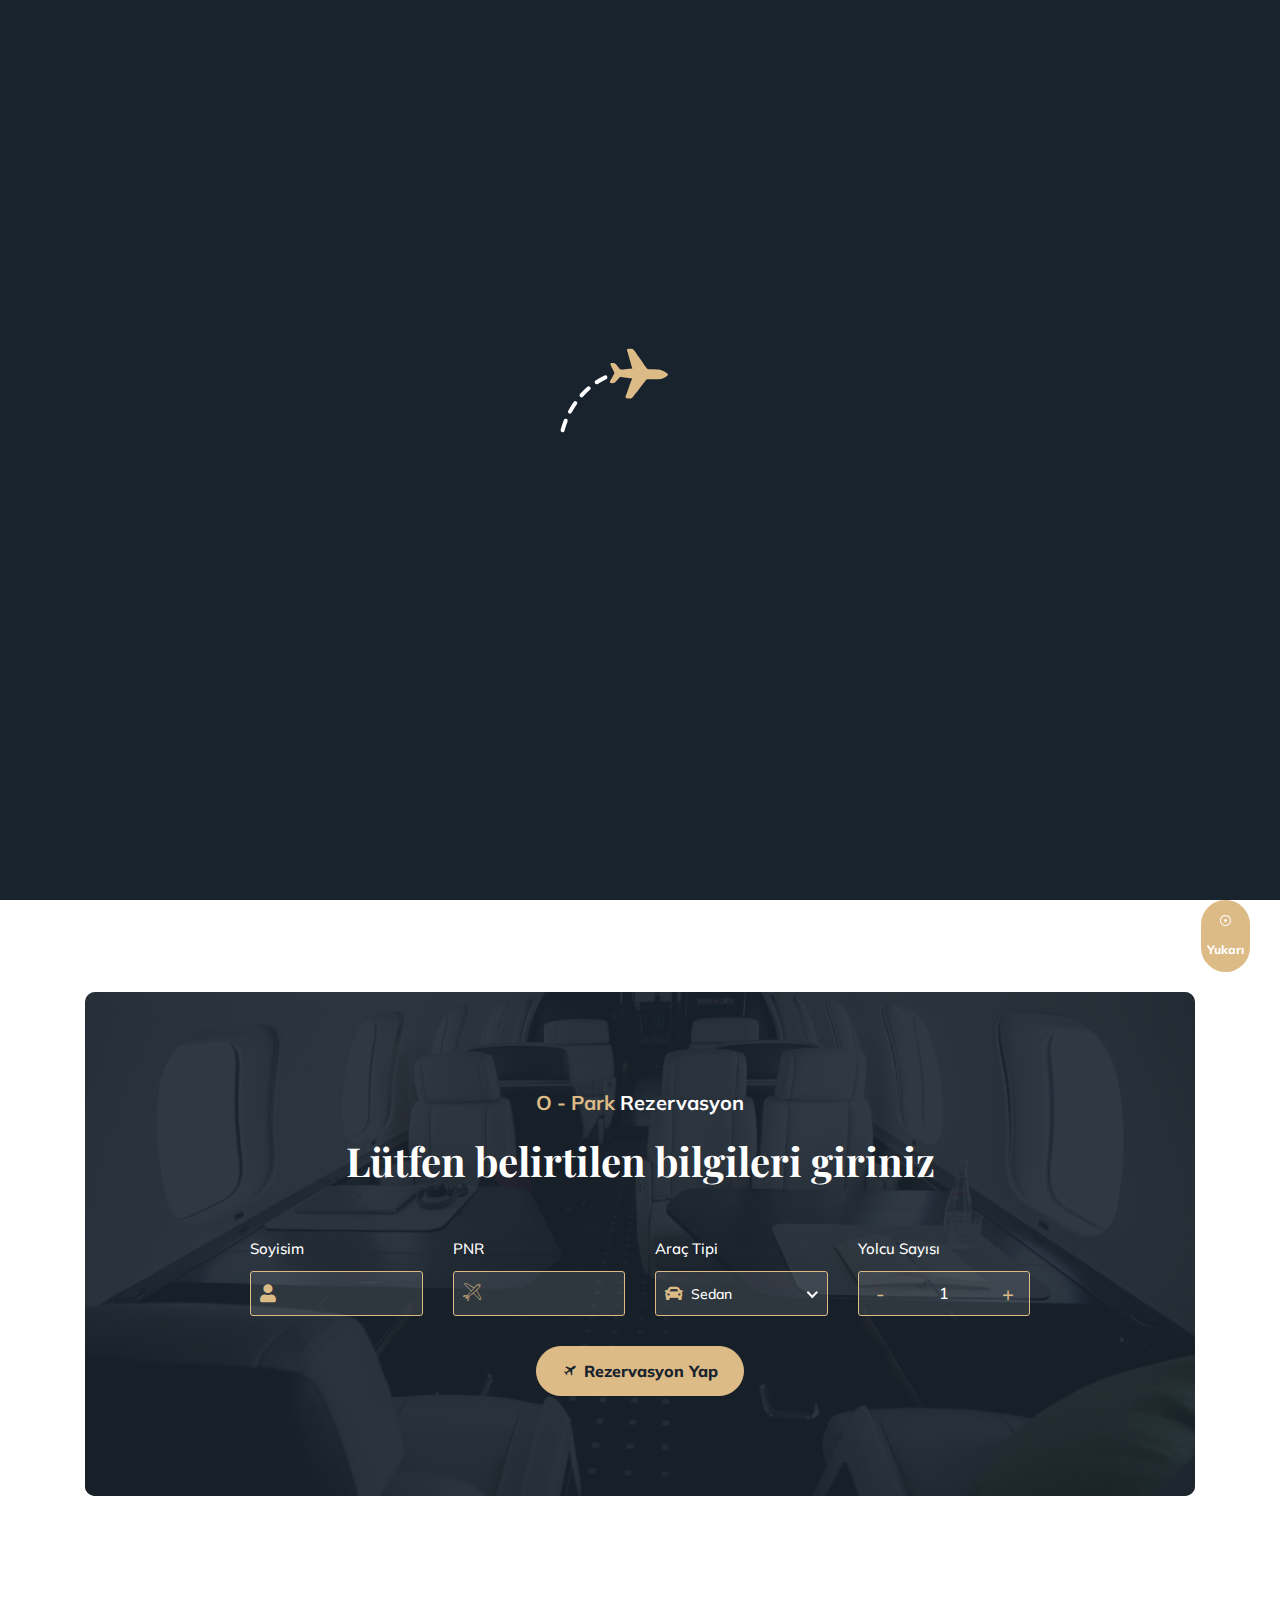
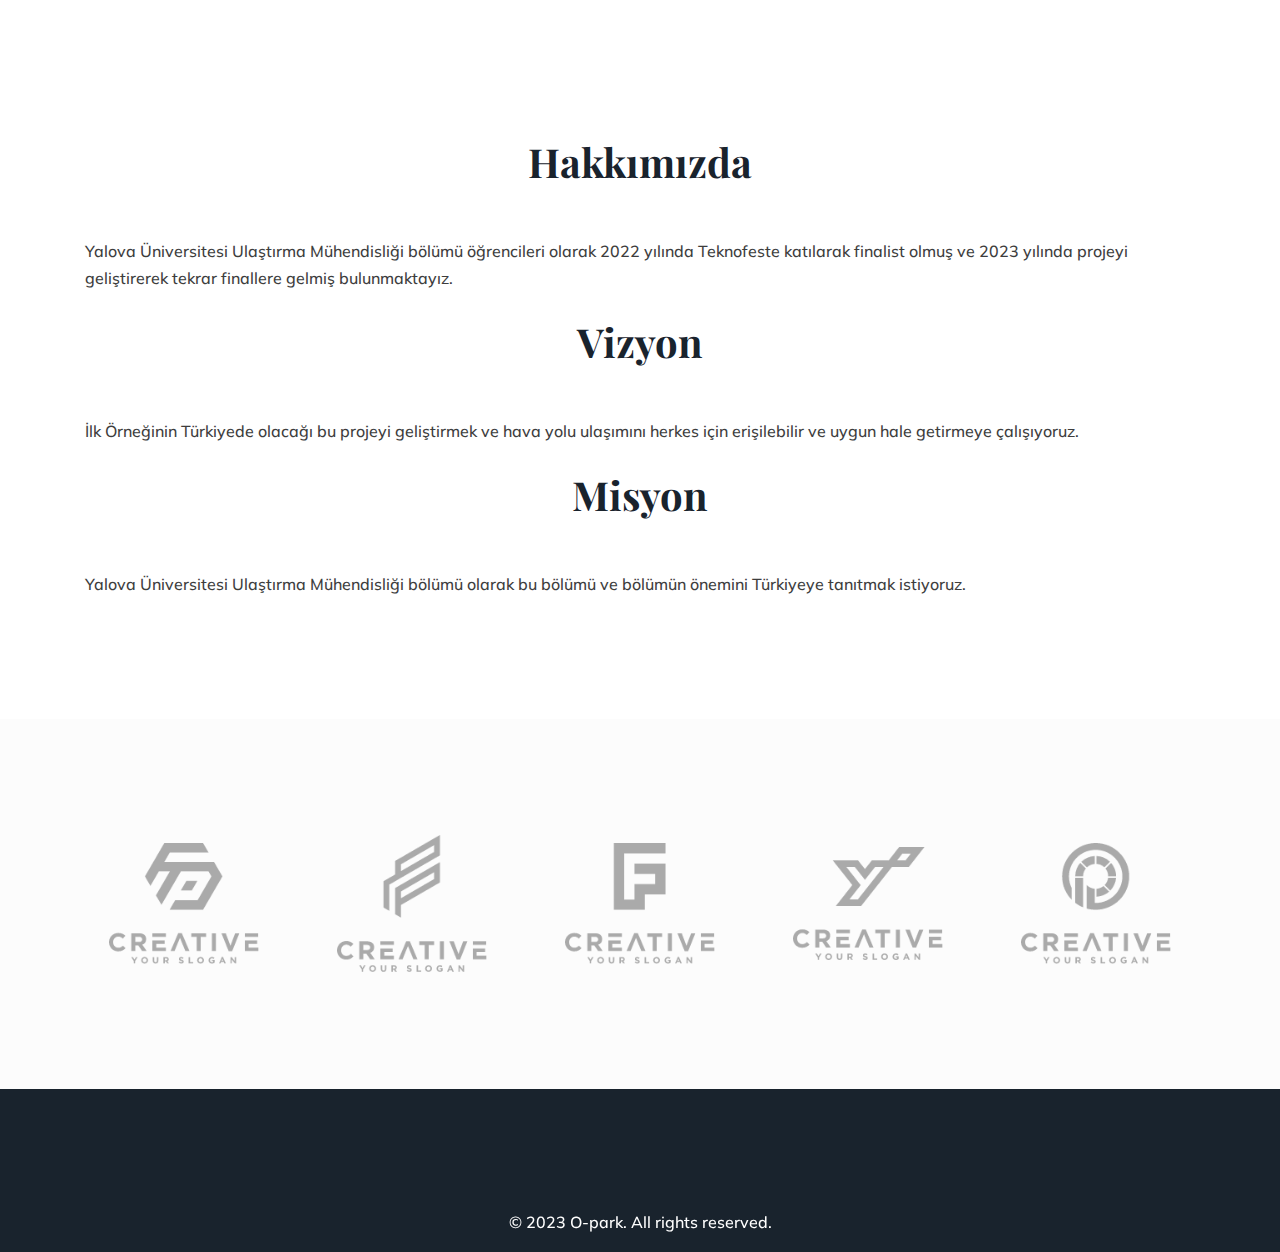
==== commit b4a2c891: "v2" ====
--- a/index.html
+++ b/index.html
@@ -122,7 +122,7 @@
                 <div class="row justify-content-center align-items-center mb-30-none">
                     <div class="col-xxl-5 col-xl-6 col-lg-12 mb-30">
                         <div class="banner-content" data-aos="fade-right" data-aos-duration="1800">
-                            <span class="sub-title"><span>Fly</span>next</span>
+                            <span class="sub-title"><span>O - </span>park</span>
                             <h1 class="title">Uçağa yetişme konusunda endişeli misiniz?</h1>
                             <p>Sizin için uygun fiyatlı, otopark yeri aramadan rezervasyon yapılabilen ve hızlı bir
                                 şekilde park noktalarına akıllı yönlendirmeler ile ulaştırılabilen, yenilenebilir
@@ -168,8 +168,8 @@
                     <div class="row justify-content-center">
                         <div class="col-xl-12 text-center">
                             <div class="section-header white">
-                                <span class="sub-title text-white"><span>Flynext</span> Book</span>
-                                <h2 class="section-title">Book A Personal Flight</h2>
+                                <span class="sub-title text-white"><span>O - Park</span> Rezervasyon</span>
+                                <h2 class="section-title">Lütfen belirtilen bilgileri giriniz</h2>
                             </div>
                             <form class="book-form">
                                 <div class="row justify-content-center mb-20-none">
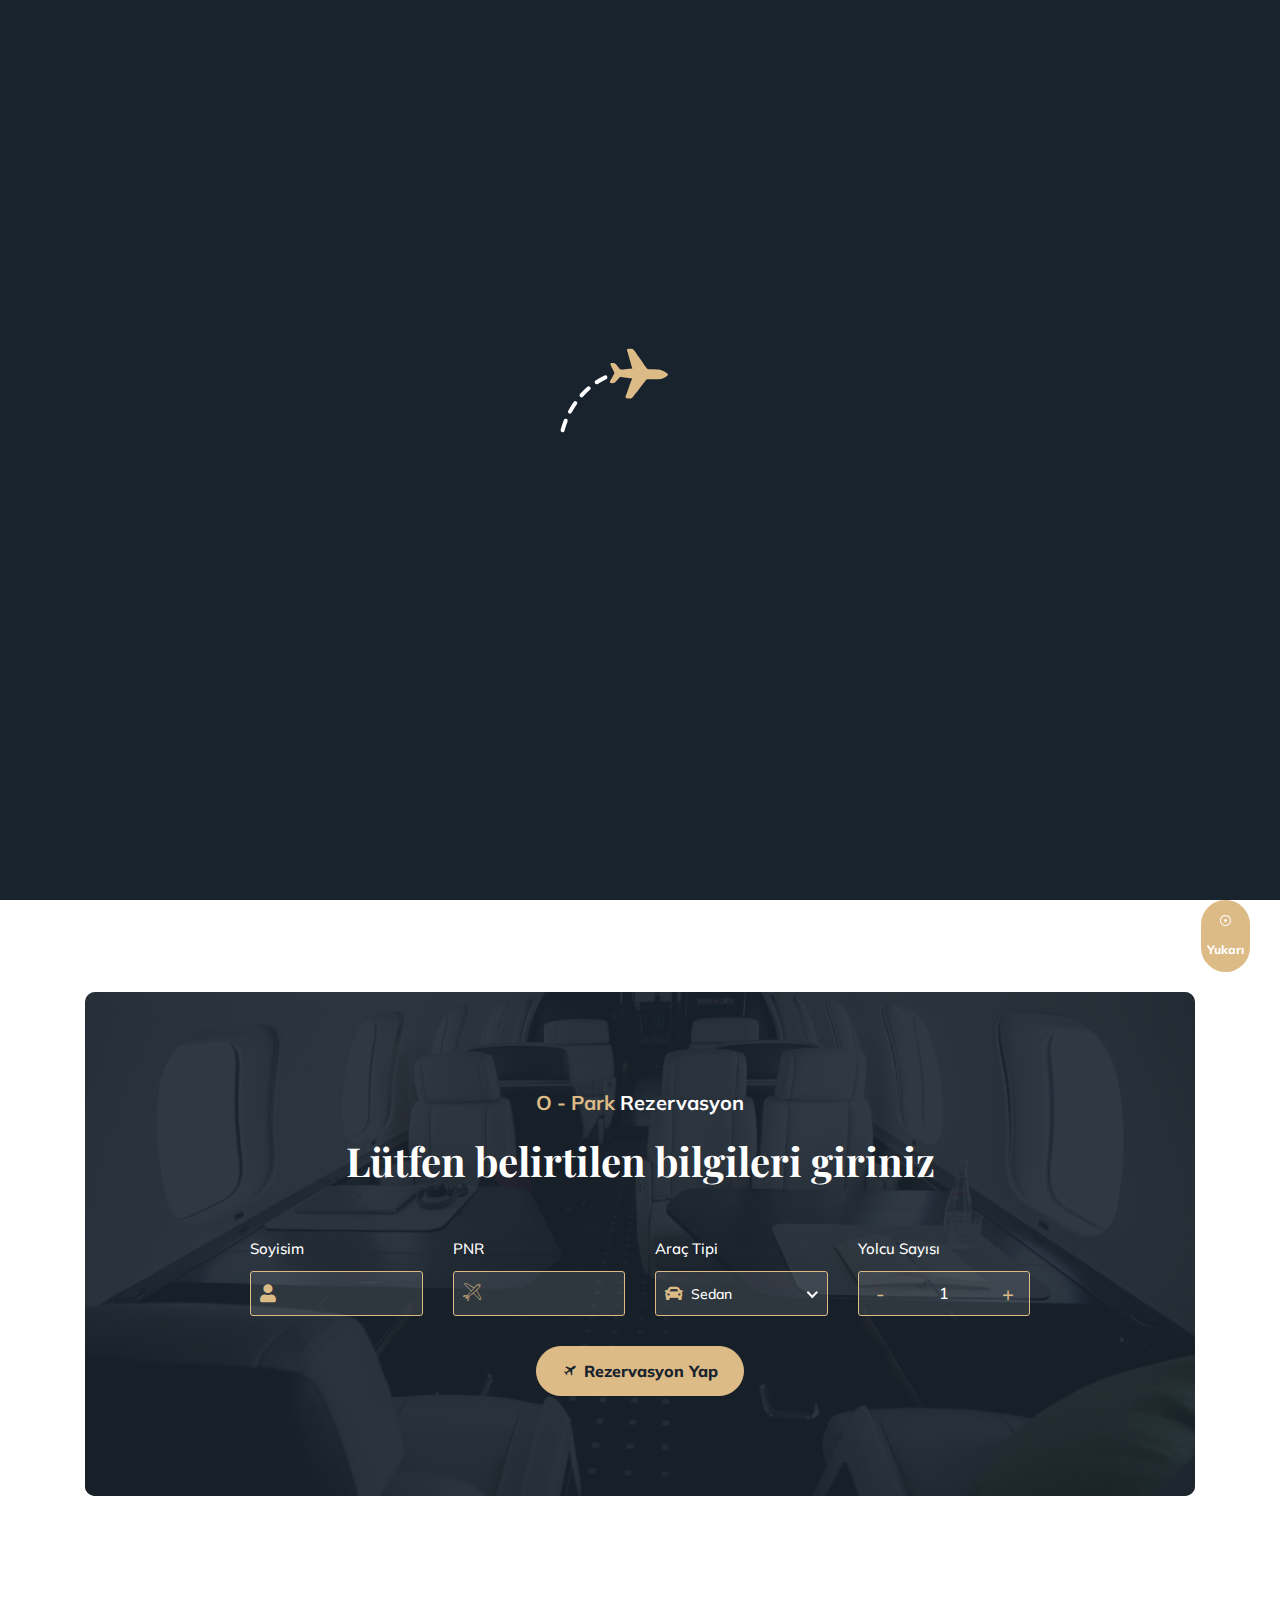
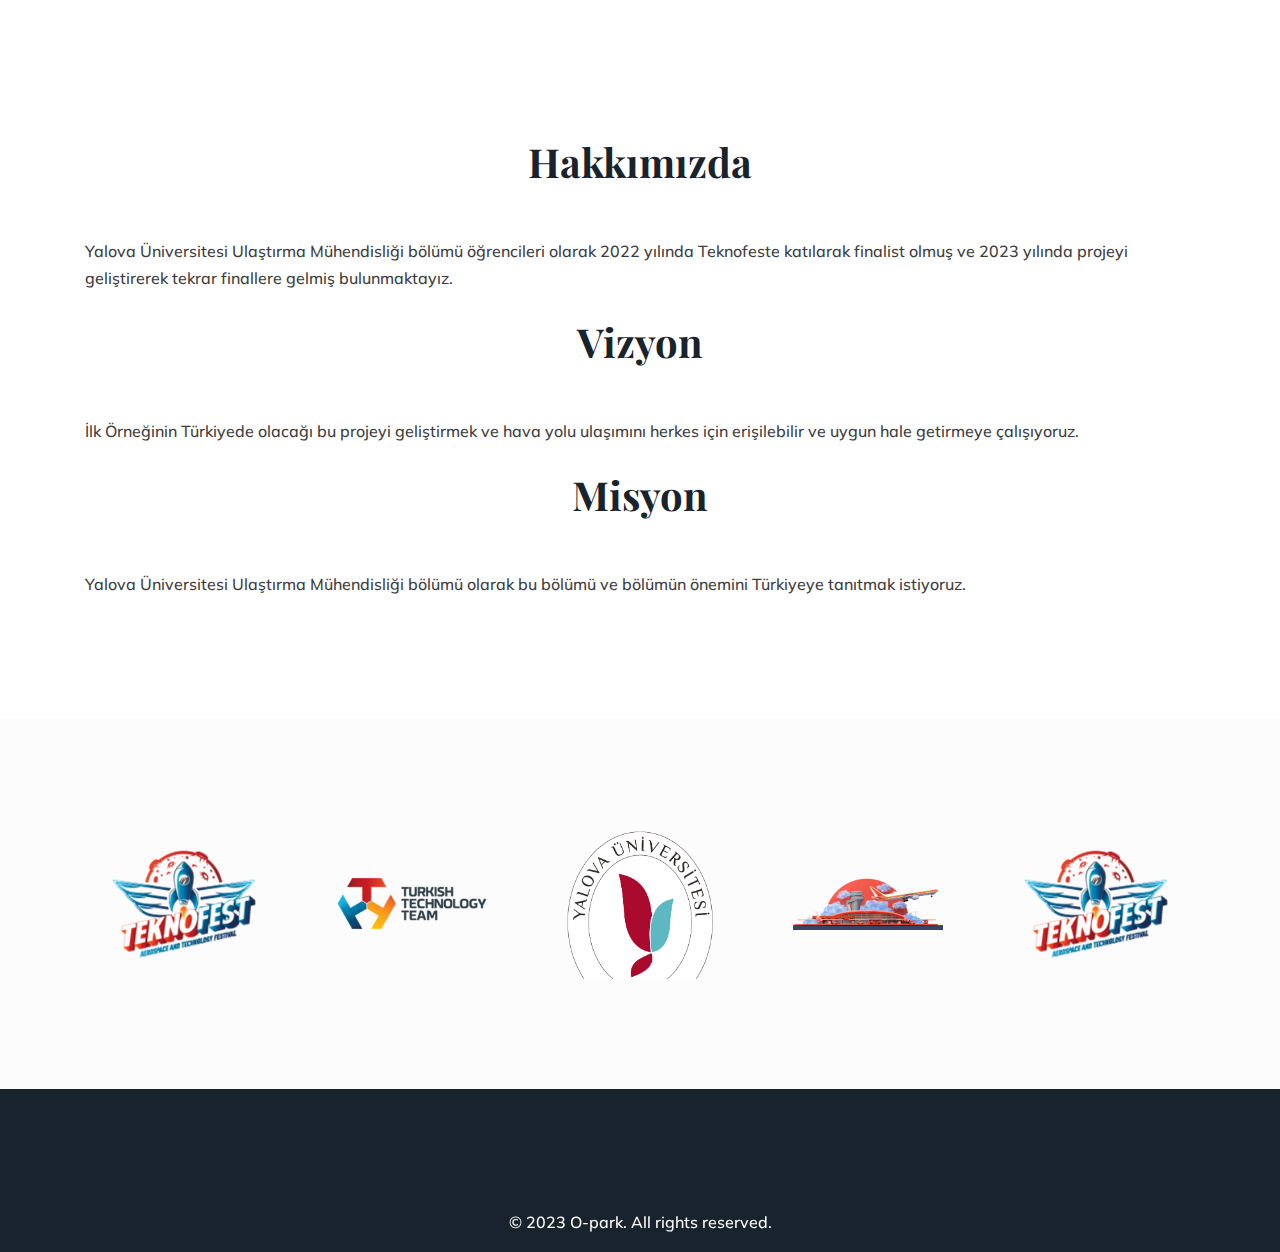
==== commit f95b5bab: "." ====
--- a/index.html
+++ b/index.html
@@ -319,27 +319,22 @@
                             <div class="swiper-wrapper">
                                 <div class="swiper-slide">
                                     <div class="brand-item">
-                                        <img src="assets/images/brand/brand-1.png" alt="brand">
+                                        <img src="assets/images/brand/1.png" alt="brand">
                                     </div>
                                 </div>
                                 <div class="swiper-slide">
                                     <div class="brand-item">
-                                        <img src="assets/images/brand/brand-2.png" alt="brand">
+                                        <img src="assets/images/brand/2.png" alt="brand">
                                     </div>
                                 </div>
                                 <div class="swiper-slide">
                                     <div class="brand-item">
-                                        <img src="assets/images/brand/brand-3.png" alt="brand">
+                                        <img src="assets/images/brand/3.png" alt="brand">
                                     </div>
                                 </div>
                                 <div class="swiper-slide">
                                     <div class="brand-item">
-                                        <img src="assets/images/brand/brand-4.png" alt="brand">
-                                    </div>
-                                </div>
-                                <div class="swiper-slide">
-                                    <div class="brand-item">
-                                        <img src="assets/images/brand/brand-5.png" alt="brand">
+                                        <img src="assets/images/brand/4.png" alt="brand">
                                     </div>
                                 </div>
                             </div>
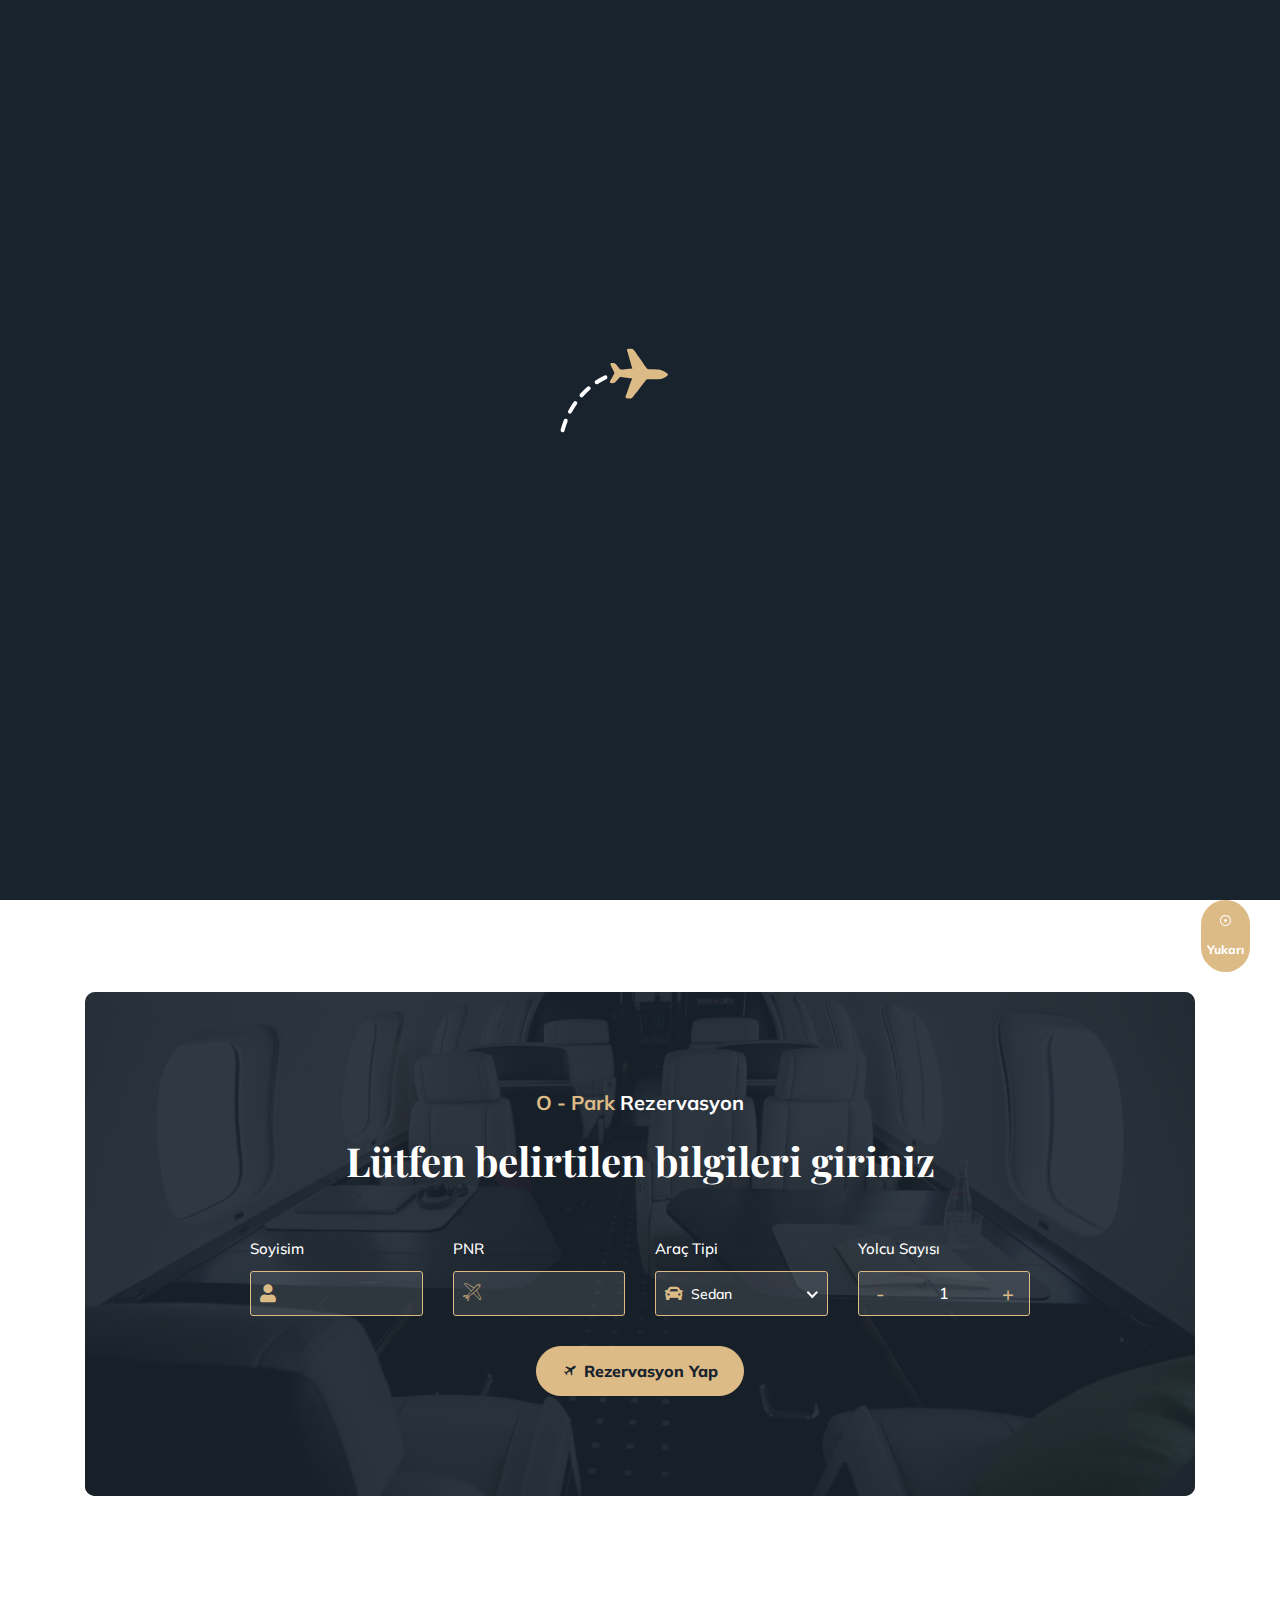
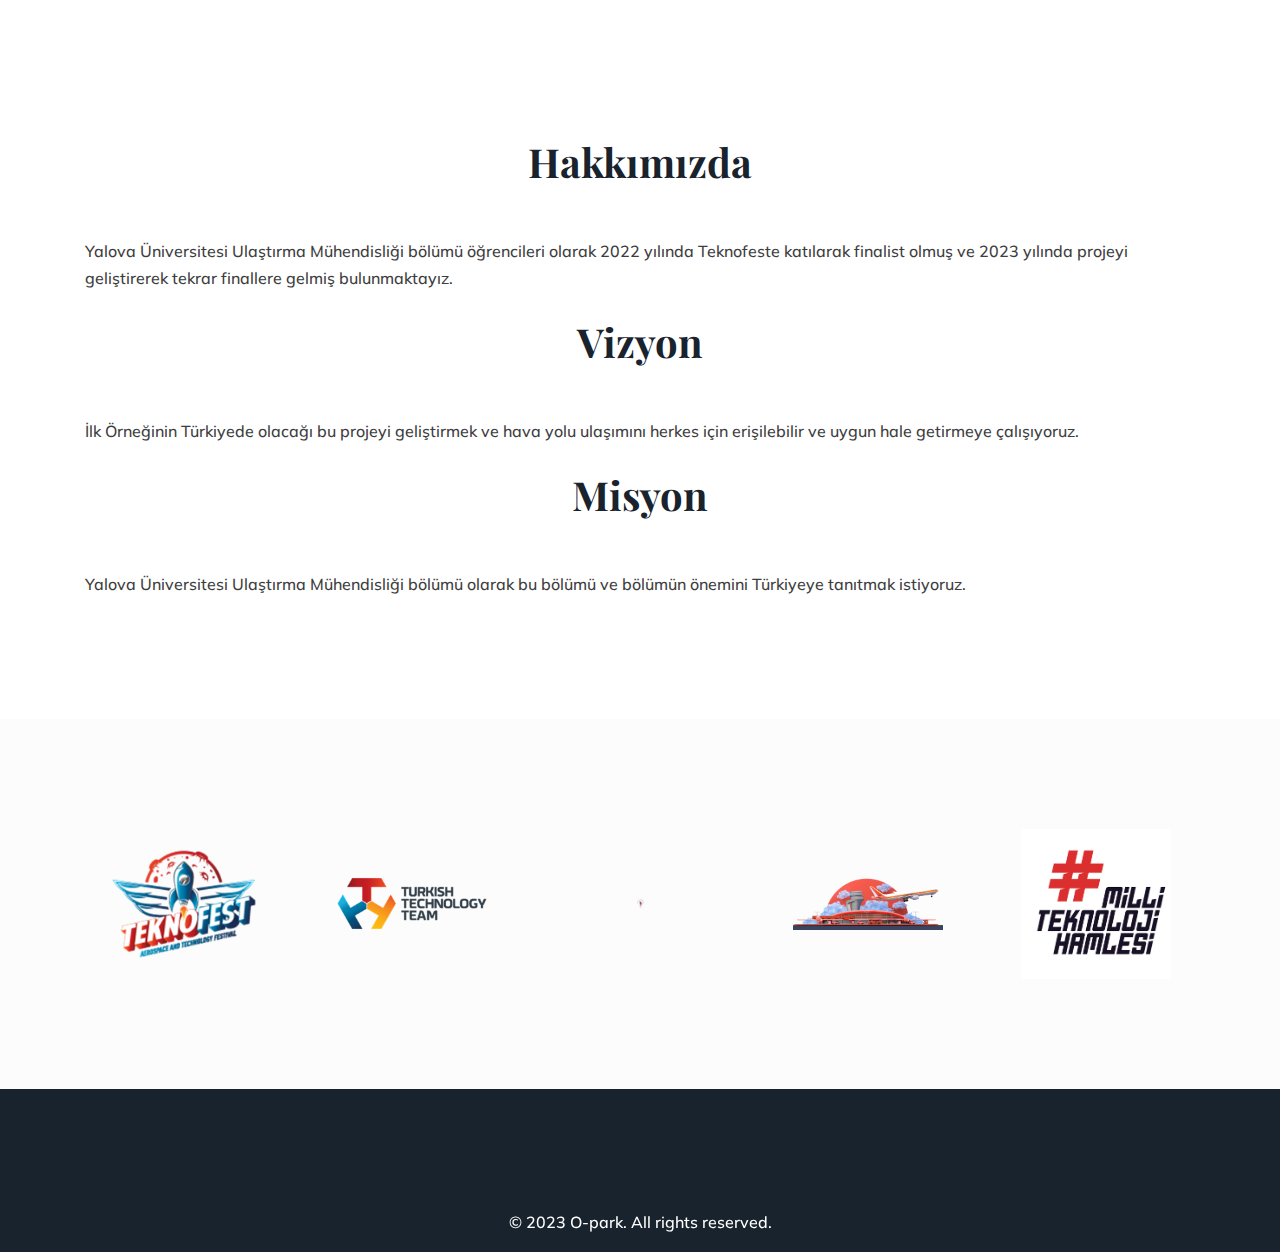
==== commit c795cad0: "." ====
--- a/index.html
+++ b/index.html
@@ -329,12 +329,17 @@
                                 </div>
                                 <div class="swiper-slide">
                                     <div class="brand-item">
-                                        <img src="assets/images/brand/3.png" alt="brand">
+                                        <img src="assets/images/brand/3.png" alt="brand" width="7rem">
                                     </div>
                                 </div>
                                 <div class="swiper-slide">
                                     <div class="brand-item">
                                         <img src="assets/images/brand/4.png" alt="brand">
+                                    </div>
+                                </div>
+                                <div class="swiper-slide">
+                                    <div class="brand-item">
+                                        <img src="assets/images/brand/5.png" alt="brand">
                                     </div>
                                 </div>
                             </div>
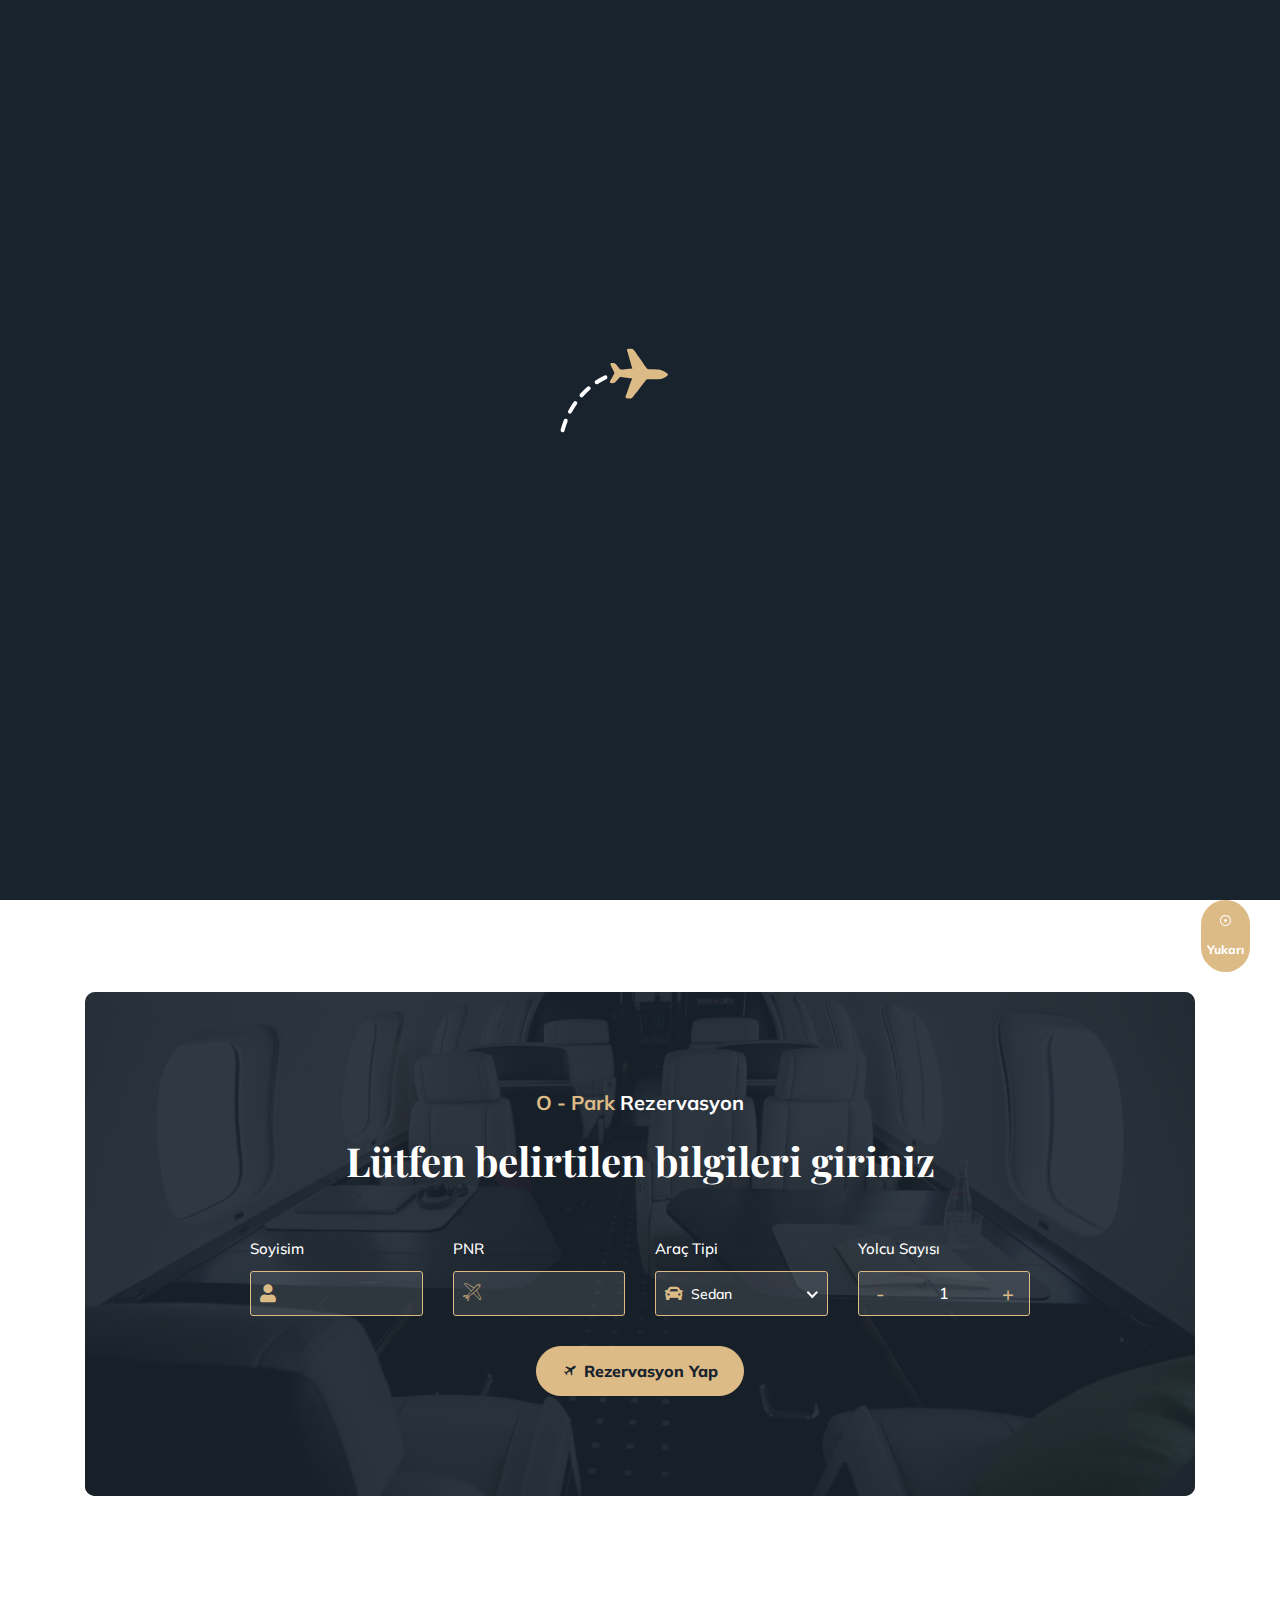
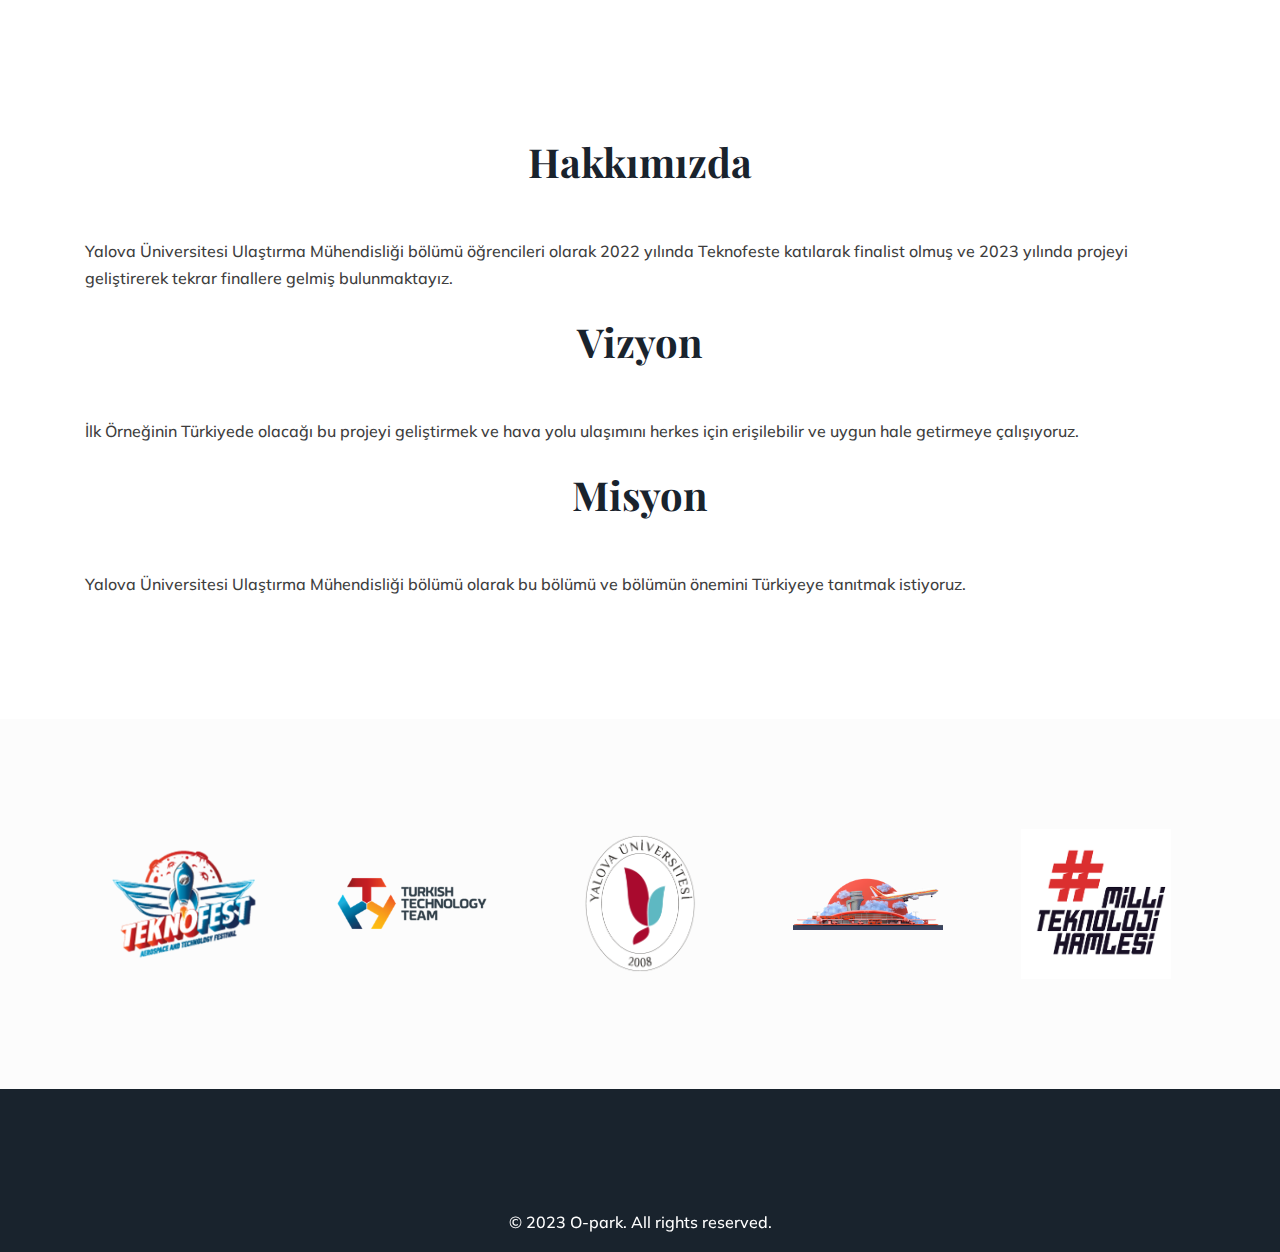
==== commit 6660a447: "." ====
--- a/index.html
+++ b/index.html
@@ -329,7 +329,7 @@
                                 </div>
                                 <div class="swiper-slide">
                                     <div class="brand-item">
-                                        <img src="assets/images/brand/3.png" alt="brand" width="7rem">
+                                        <img src="assets/images/brand/3.png" alt="brand" style="width: 7rem">
                                     </div>
                                 </div>
                                 <div class="swiper-slide">
